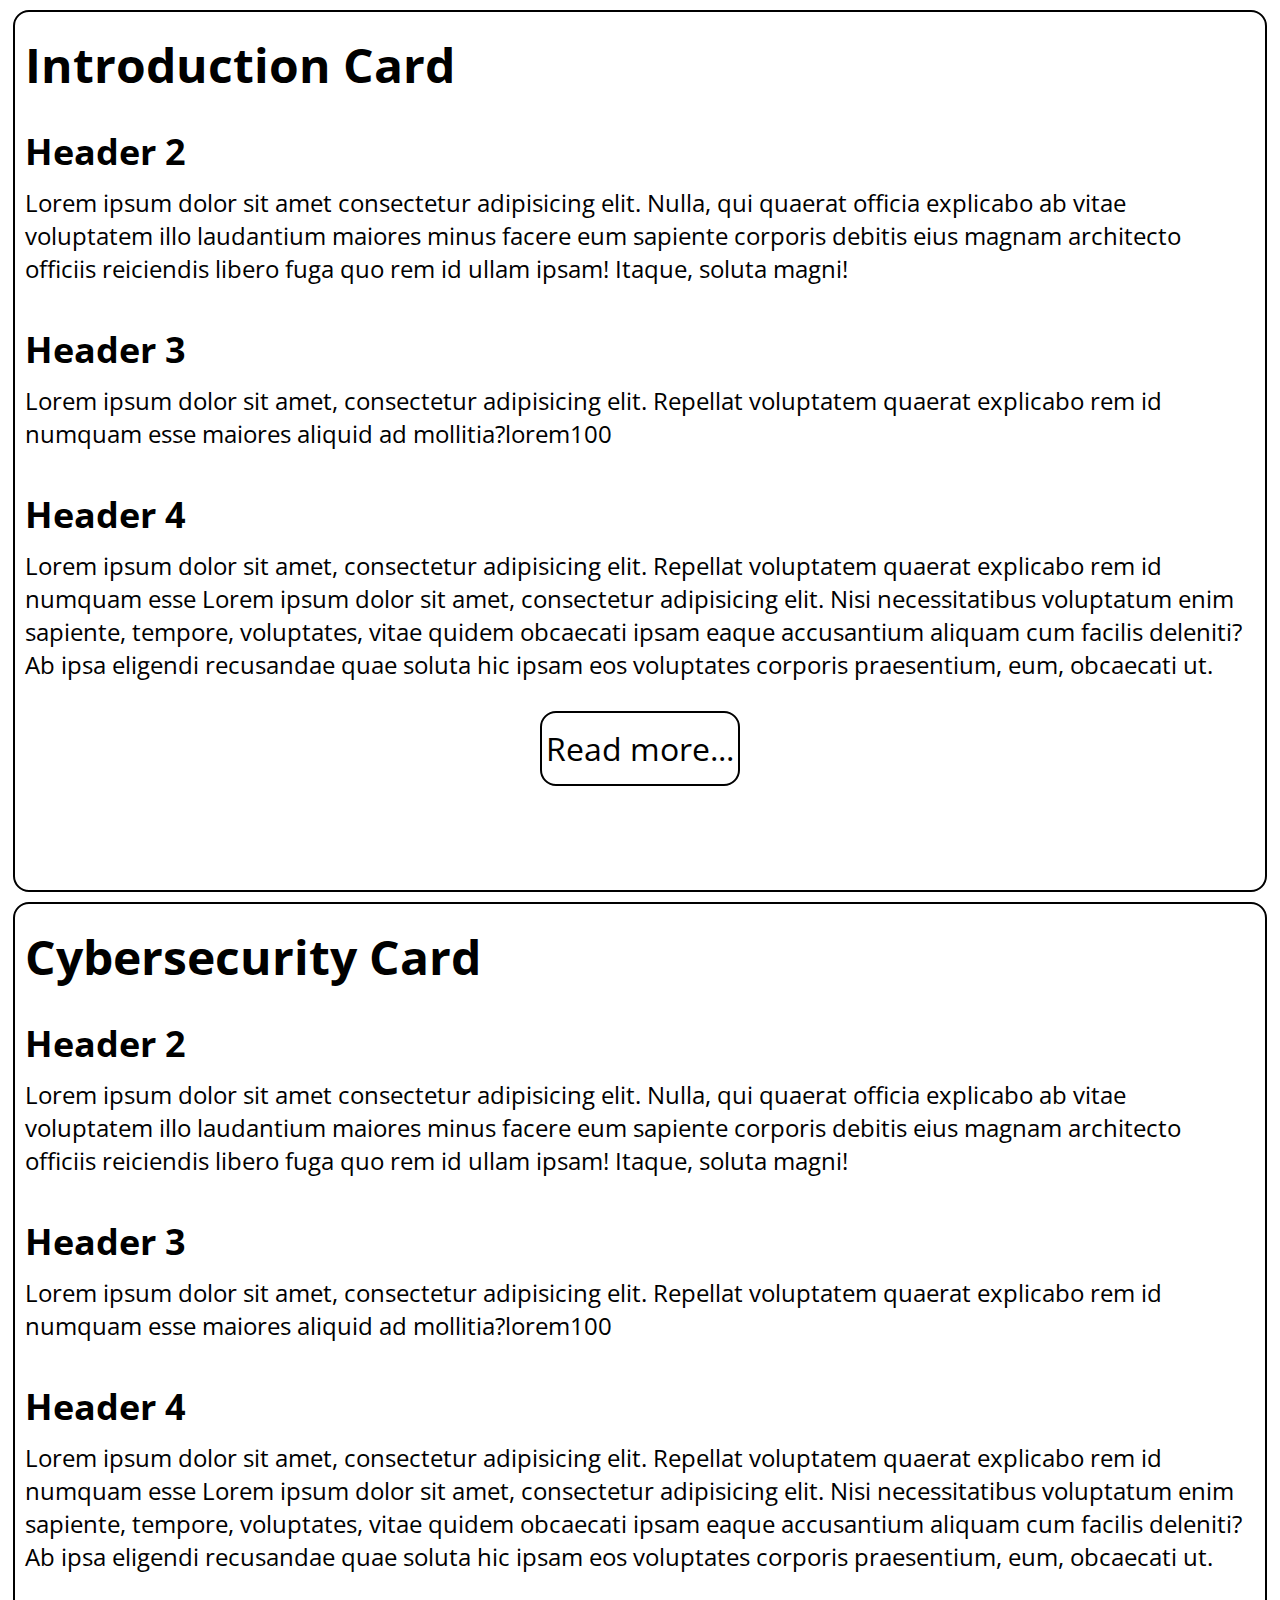
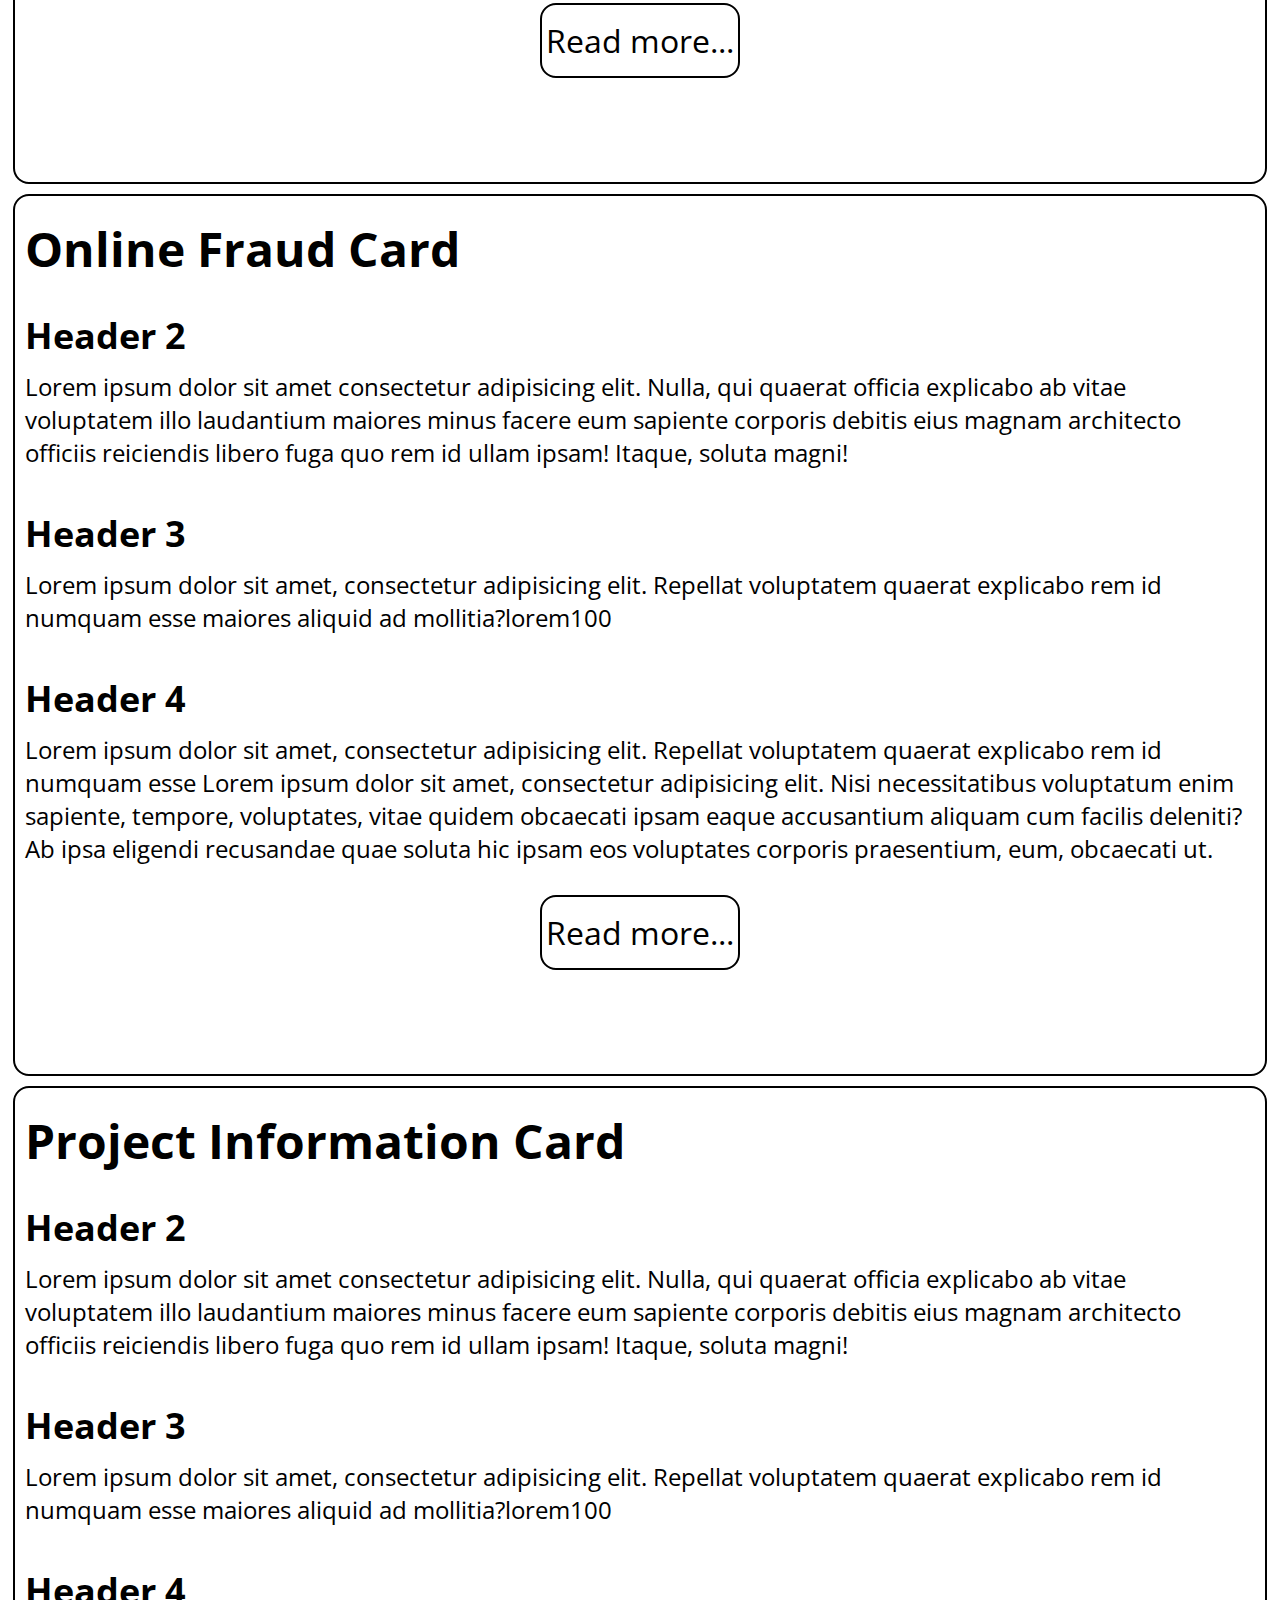
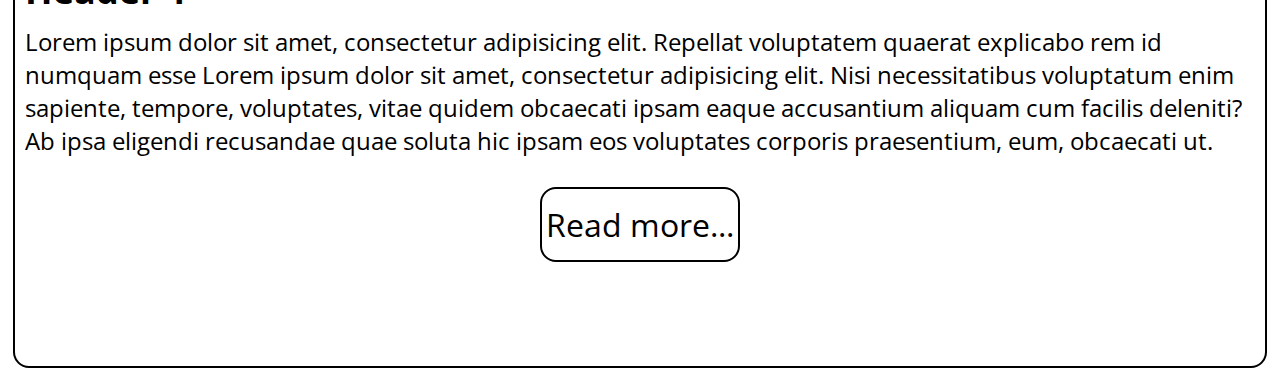
==== index.html @ 044c8936 "initial design" ====
<html lang="en">
  <head>
    <meta charset="UTF-8" />
    <meta name="viewport" content="width=device-width, initial-scale=1.0" />
    <title>Home Page | Cybersecurity Awareness</title>
    <link rel="stylesheet" href="style.css" />
    <link rel="preconnect" href="https://fonts.googleapis.com" />
    <link rel="preconnect" href="https://fonts.gstatic.com" crossorigin />
    <link
      href="https://fonts.googleapis.com/css2?family=Noto+Kufi+Arabic:wght@100..900&family=Noto+Nastaliq+Urdu:wght@400..700&family=Open+Sans:ital,wght@0,300..800;1,300..800&display=swap"
      rel="stylesheet"
    />
  </head>
  <body>
    <div class="card introductionPage">
      <h1>Introduction Card</h1>
      <section>
        <h2>Header 2</h2>
        <p>
          Lorem ipsum dolor sit amet consectetur adipisicing elit. Nulla, qui
          quaerat officia explicabo ab vitae voluptatem illo laudantium maiores
          minus facere eum sapiente corporis debitis eius magnam architecto
          officiis reiciendis libero fuga quo rem id ullam ipsam! Itaque, soluta
          magni!
        </p>
      </section>
      <section>
        <h2>Header 3</h2>
        <p>
          Lorem ipsum dolor sit amet, consectetur adipisicing elit. Repellat
          voluptatem quaerat explicabo rem id numquam esse maiores aliquid ad
          mollitia?lorem100
        </p>
      </section>
      <section>
        <h2>Header 4</h2>
        <p>
          Lorem ipsum dolor sit amet, consectetur adipisicing elit. Repellat
          voluptatem quaerat explicabo rem id numquam esse Lorem ipsum dolor sit
          amet, consectetur adipisicing elit. Nisi necessitatibus voluptatum
          enim sapiente, tempore, voluptates, vitae quidem obcaecati ipsam eaque
          accusantium aliquam cum facilis deleniti? Ab ipsa eligendi recusandae
          quae soluta hic ipsam eos voluptates corporis praesentium, eum,
          obcaecati ut.
        </p>
      </section>
      <a href="#" class="readmore">Read more...</a>
    </div>
    <div class="card cybersecurityCard">
      <h1>Cybersecurity Card</h1>
      <section>
        <h2>Header 2</h2>
        <p>
          Lorem ipsum dolor sit amet consectetur adipisicing elit. Nulla, qui
          quaerat officia explicabo ab vitae voluptatem illo laudantium maiores
          minus facere eum sapiente corporis debitis eius magnam architecto
          officiis reiciendis libero fuga quo rem id ullam ipsam! Itaque, soluta
          magni!
        </p>
      </section>
      <section>
        <h2>Header 3</h2>
        <p>
          Lorem ipsum dolor sit amet, consectetur adipisicing elit. Repellat
          voluptatem quaerat explicabo rem id numquam esse maiores aliquid ad
          mollitia?lorem100
        </p>
      </section>
      <section>
        <h2>Header 4</h2>
        <p>
          Lorem ipsum dolor sit amet, consectetur adipisicing elit. Repellat
          voluptatem quaerat explicabo rem id numquam esse Lorem ipsum dolor sit
          amet, consectetur adipisicing elit. Nisi necessitatibus voluptatum
          enim sapiente, tempore, voluptates, vitae quidem obcaecati ipsam eaque
          accusantium aliquam cum facilis deleniti? Ab ipsa eligendi recusandae
          quae soluta hic ipsam eos voluptates corporis praesentium, eum,
          obcaecati ut.
        </p>
      </section>
      <a href="#" class="readmore">Read more...</a>
    </div>
    <div class="card onlinefraudPage">
      <h1>Online Fraud Card</h1>
      <section>
        <h2>Header 2</h2>
        <p>
          Lorem ipsum dolor sit amet consectetur adipisicing elit. Nulla, qui
          quaerat officia explicabo ab vitae voluptatem illo laudantium maiores
          minus facere eum sapiente corporis debitis eius magnam architecto
          officiis reiciendis libero fuga quo rem id ullam ipsam! Itaque, soluta
          magni!
        </p>
      </section>
      <section>
        <h2>Header 3</h2>
        <p>
          Lorem ipsum dolor sit amet, consectetur adipisicing elit. Repellat
          voluptatem quaerat explicabo rem id numquam esse maiores aliquid ad
          mollitia?lorem100
        </p>
      </section>
      <section>
        <h2>Header 4</h2>
        <p>
          Lorem ipsum dolor sit amet, consectetur adipisicing elit. Repellat
          voluptatem quaerat explicabo rem id numquam esse Lorem ipsum dolor sit
          amet, consectetur adipisicing elit. Nisi necessitatibus voluptatum
          enim sapiente, tempore, voluptates, vitae quidem obcaecati ipsam eaque
          accusantium aliquam cum facilis deleniti? Ab ipsa eligendi recusandae
          quae soluta hic ipsam eos voluptates corporis praesentium, eum,
          obcaecati ut.
        </p>
      </section>
      <a href="#" class="readmore">Read more...</a>
    </div>
    <div class="card informationPage">
      <h1>Project Information Card</h1>
      <section>
        <h2>Header 2</h2>
        <p>
          Lorem ipsum dolor sit amet consectetur adipisicing elit. Nulla, qui
          quaerat officia explicabo ab vitae voluptatem illo laudantium maiores
          minus facere eum sapiente corporis debitis eius magnam architecto
          officiis reiciendis libero fuga quo rem id ullam ipsam! Itaque, soluta
          magni!
        </p>
      </section>
      <section>
        <h2>Header 3</h2>
        <p>
          Lorem ipsum dolor sit amet, consectetur adipisicing elit. Repellat
          voluptatem quaerat explicabo rem id numquam esse maiores aliquid ad
          mollitia?lorem100
        </p>
      </section>
      <section>
        <h2>Header 4</h2>
        <p>
          Lorem ipsum dolor sit amet, consectetur adipisicing elit. Repellat
          voluptatem quaerat explicabo rem id numquam esse Lorem ipsum dolor sit
          amet, consectetur adipisicing elit. Nisi necessitatibus voluptatum
          enim sapiente, tempore, voluptates, vitae quidem obcaecati ipsam eaque
          accusantium aliquam cum facilis deleniti? Ab ipsa eligendi recusandae
          quae soluta hic ipsam eos voluptates corporis praesentium, eum,
          obcaecati ut.
        </p>
      </section>
      <a href="#" class="readmore">Read more...</a>
    </div>
  </body>
</html>
---- style.css ----
/*lightmode colors*/
:root {
  --bg: white;
  --bg2: white;
  --text: black;
  --emphasis: black;
  --special: red;
}

/* darkmode colors */
/* :root {
  --bg: #2f3e46;
  --bg2: #84a98c;
  --text: #cad2c5;
  --emphasis: white;
  --special: red;
} */

*,
*::after,
*::before {
  font-family: "Open Sans", sans-serif;
  padding: 0;
  margin: 0;
  box-sizing: border-box;
}

/* Apply general color on text and background tags */
:is(h1, h2, h3, h4, h5, h6, p) {
  color: var(--text);
}
html {
  scroll-snap-type: y mandatory;
}
body {
  background-color: var(--bg);
  display: flex;
  flex-direction: column;
  justify-content: center;
  align-items: center;
  gap: 10px;
  padding: 10px 0;
}

.card {
  scroll-snap-align: center;

  border: 2px black solid;
  width: 90vw;

  min-height: 98vh;
  width: 98vw;
  border-radius: 1rem;
  display: flex;
  background-color: var(--bg2);
  flex-direction: column;
  padding: 10px;
  font-size: 1.5rem;
}

.card * {
  margin: 10px 0px;
}

.card a {
  align-self: center;
  border: 2px black solid;
  width: 200px;
  height: 75px;
  display: flex;
  align-items: center;
  justify-content: center;
  text-decoration: none;
  font-size: 2rem;
  border-radius: 1rem;
  color: var(--emphasis);
  background-color:var(--bg)
}
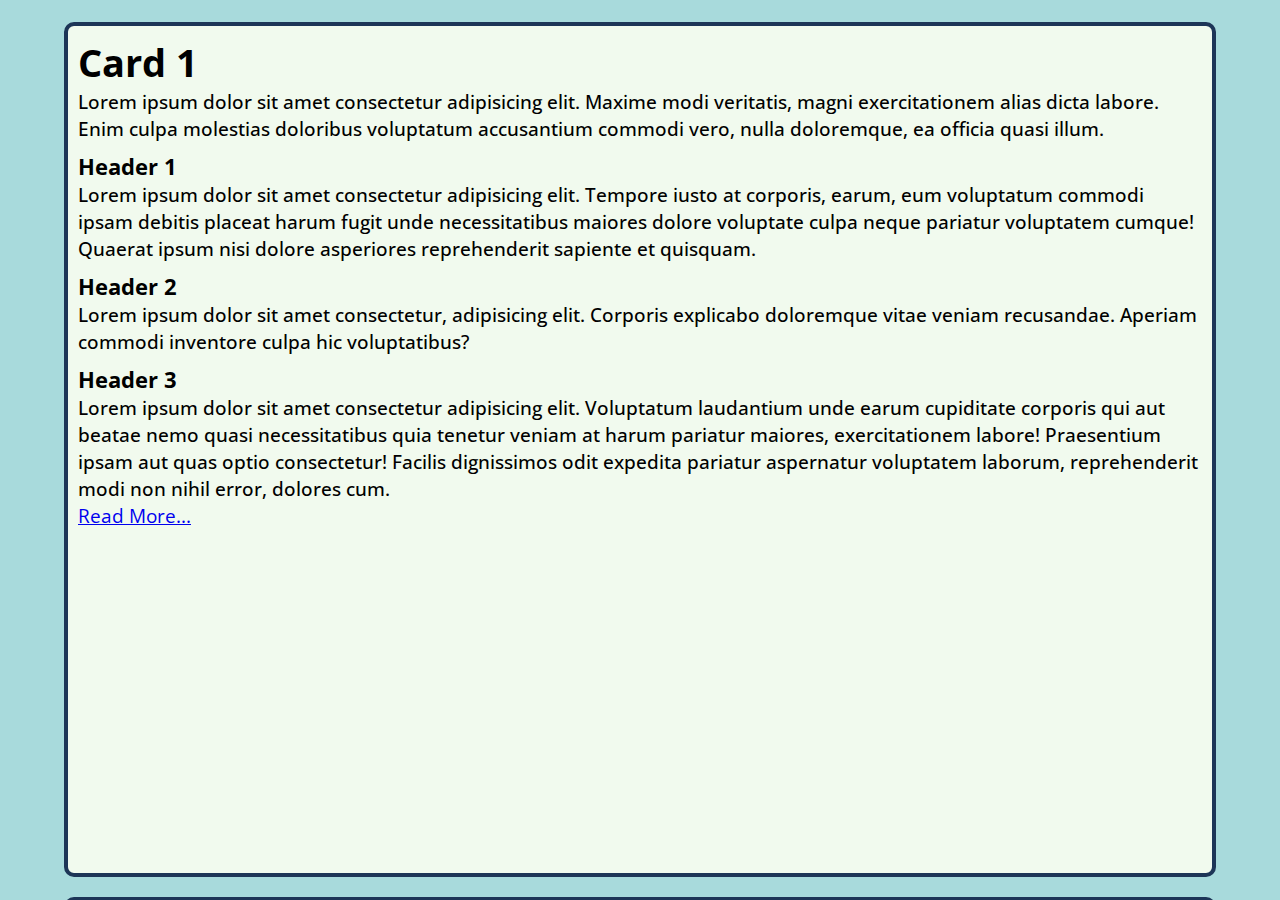
==== commit ced3e822: "first changes" ====
--- a/index.html
+++ b/index.html
@@ -3,150 +3,236 @@
     <meta charset="UTF-8" />
     <meta name="viewport" content="width=device-width, initial-scale=1.0" />
     <title>Home Page | Cybersecurity Awareness</title>
-    <link rel="stylesheet" href="style.css" />
+
+    <!-- Font Styles -->
     <link rel="preconnect" href="https://fonts.googleapis.com" />
     <link rel="preconnect" href="https://fonts.gstatic.com" crossorigin />
     <link
       href="https://fonts.googleapis.com/css2?family=Noto+Kufi+Arabic:wght@100..900&family=Noto+Nastaliq+Urdu:wght@400..700&family=Open+Sans:ital,wght@0,300..800;1,300..800&display=swap"
       rel="stylesheet"
     />
+    <!-- User Styles -->
+    <link rel="stylesheet" href="style.css" />
+    <link rel="stylesheet" href="base_style.css" />
   </head>
+
   <body>
-    <div class="card introductionPage">
-      <h1>Introduction Card</h1>
-      <section>
-        <h2>Header 2</h2>
-        <p>
-          Lorem ipsum dolor sit amet consectetur adipisicing elit. Nulla, qui
-          quaerat officia explicabo ab vitae voluptatem illo laudantium maiores
-          minus facere eum sapiente corporis debitis eius magnam architecto
-          officiis reiciendis libero fuga quo rem id ullam ipsam! Itaque, soluta
-          magni!
-        </p>
-      </section>
-      <section>
-        <h2>Header 3</h2>
-        <p>
-          Lorem ipsum dolor sit amet, consectetur adipisicing elit. Repellat
-          voluptatem quaerat explicabo rem id numquam esse maiores aliquid ad
-          mollitia?lorem100
-        </p>
-      </section>
-      <section>
-        <h2>Header 4</h2>
-        <p>
-          Lorem ipsum dolor sit amet, consectetur adipisicing elit. Repellat
-          voluptatem quaerat explicabo rem id numquam esse Lorem ipsum dolor sit
-          amet, consectetur adipisicing elit. Nisi necessitatibus voluptatum
-          enim sapiente, tempore, voluptates, vitae quidem obcaecati ipsam eaque
-          accusantium aliquam cum facilis deleniti? Ab ipsa eligendi recusandae
-          quae soluta hic ipsam eos voluptates corporis praesentium, eum,
-          obcaecati ut.
-        </p>
-      </section>
-      <a href="#" class="readmore">Read more...</a>
-    </div>
-    <div class="card cybersecurityCard">
-      <h1>Cybersecurity Card</h1>
-      <section>
-        <h2>Header 2</h2>
-        <p>
-          Lorem ipsum dolor sit amet consectetur adipisicing elit. Nulla, qui
-          quaerat officia explicabo ab vitae voluptatem illo laudantium maiores
-          minus facere eum sapiente corporis debitis eius magnam architecto
-          officiis reiciendis libero fuga quo rem id ullam ipsam! Itaque, soluta
-          magni!
-        </p>
-      </section>
-      <section>
-        <h2>Header 3</h2>
-        <p>
-          Lorem ipsum dolor sit amet, consectetur adipisicing elit. Repellat
-          voluptatem quaerat explicabo rem id numquam esse maiores aliquid ad
-          mollitia?lorem100
-        </p>
-      </section>
-      <section>
-        <h2>Header 4</h2>
-        <p>
-          Lorem ipsum dolor sit amet, consectetur adipisicing elit. Repellat
-          voluptatem quaerat explicabo rem id numquam esse Lorem ipsum dolor sit
-          amet, consectetur adipisicing elit. Nisi necessitatibus voluptatum
-          enim sapiente, tempore, voluptates, vitae quidem obcaecati ipsam eaque
-          accusantium aliquam cum facilis deleniti? Ab ipsa eligendi recusandae
-          quae soluta hic ipsam eos voluptates corporis praesentium, eum,
-          obcaecati ut.
-        </p>
-      </section>
-      <a href="#" class="readmore">Read more...</a>
-    </div>
-    <div class="card onlinefraudPage">
-      <h1>Online Fraud Card</h1>
-      <section>
-        <h2>Header 2</h2>
-        <p>
-          Lorem ipsum dolor sit amet consectetur adipisicing elit. Nulla, qui
-          quaerat officia explicabo ab vitae voluptatem illo laudantium maiores
-          minus facere eum sapiente corporis debitis eius magnam architecto
-          officiis reiciendis libero fuga quo rem id ullam ipsam! Itaque, soluta
-          magni!
-        </p>
-      </section>
-      <section>
-        <h2>Header 3</h2>
-        <p>
-          Lorem ipsum dolor sit amet, consectetur adipisicing elit. Repellat
-          voluptatem quaerat explicabo rem id numquam esse maiores aliquid ad
-          mollitia?lorem100
-        </p>
-      </section>
-      <section>
-        <h2>Header 4</h2>
-        <p>
-          Lorem ipsum dolor sit amet, consectetur adipisicing elit. Repellat
-          voluptatem quaerat explicabo rem id numquam esse Lorem ipsum dolor sit
-          amet, consectetur adipisicing elit. Nisi necessitatibus voluptatum
-          enim sapiente, tempore, voluptates, vitae quidem obcaecati ipsam eaque
-          accusantium aliquam cum facilis deleniti? Ab ipsa eligendi recusandae
-          quae soluta hic ipsam eos voluptates corporis praesentium, eum,
-          obcaecati ut.
-        </p>
-      </section>
-      <a href="#" class="readmore">Read more...</a>
-    </div>
-    <div class="card informationPage">
-      <h1>Project Information Card</h1>
-      <section>
-        <h2>Header 2</h2>
-        <p>
-          Lorem ipsum dolor sit amet consectetur adipisicing elit. Nulla, qui
-          quaerat officia explicabo ab vitae voluptatem illo laudantium maiores
-          minus facere eum sapiente corporis debitis eius magnam architecto
-          officiis reiciendis libero fuga quo rem id ullam ipsam! Itaque, soluta
-          magni!
-        </p>
-      </section>
-      <section>
-        <h2>Header 3</h2>
-        <p>
-          Lorem ipsum dolor sit amet, consectetur adipisicing elit. Repellat
-          voluptatem quaerat explicabo rem id numquam esse maiores aliquid ad
-          mollitia?lorem100
-        </p>
-      </section>
-      <section>
-        <h2>Header 4</h2>
-        <p>
-          Lorem ipsum dolor sit amet, consectetur adipisicing elit. Repellat
-          voluptatem quaerat explicabo rem id numquam esse Lorem ipsum dolor sit
-          amet, consectetur adipisicing elit. Nisi necessitatibus voluptatum
-          enim sapiente, tempore, voluptates, vitae quidem obcaecati ipsam eaque
-          accusantium aliquam cum facilis deleniti? Ab ipsa eligendi recusandae
-          quae soluta hic ipsam eos voluptates corporis praesentium, eum,
-          obcaecati ut.
-        </p>
-      </section>
-      <a href="#" class="readmore">Read more...</a>
+    <div class="container">
+      <div class="card1 cards">
+        <header>
+          <h1>Card 1</h1>
+          <p>
+            Lorem ipsum dolor sit amet consectetur adipisicing elit. Maxime modi
+            veritatis, magni exercitationem alias dicta labore. Enim culpa
+            molestias doloribus voluptatum accusantium commodi vero, nulla
+            doloremque, ea officia quasi illum.
+          </p>
+        </header>
+        <section>
+          <h2>Header 1</h2>
+          <p>
+            Lorem ipsum dolor sit amet consectetur adipisicing elit. Tempore
+            iusto at corporis, earum, eum voluptatum commodi ipsam debitis
+            placeat harum fugit unde necessitatibus maiores dolore voluptate
+            culpa neque pariatur voluptatem cumque! Quaerat ipsum nisi dolore
+            asperiores reprehenderit sapiente et quisquam.
+          </p>
+        </section>
+        <section>
+          <h2>Header 2</h2>
+          <p>
+            Lorem ipsum dolor sit amet consectetur, adipisicing elit. Corporis
+            explicabo doloremque vitae veniam recusandae. Aperiam commodi
+            inventore culpa hic voluptatibus?
+          </p>
+        </section>
+        <section>
+          <h2>Header 3</h2>
+          <p>
+            Lorem ipsum dolor sit amet consectetur adipisicing elit. Voluptatum
+            laudantium unde earum cupiditate corporis qui aut beatae nemo quasi
+            necessitatibus quia tenetur veniam at harum pariatur maiores,
+            exercitationem labore! Praesentium ipsam aut quas optio consectetur!
+            Facilis dignissimos odit expedita pariatur aspernatur voluptatem
+            laborum, reprehenderit modi non nihil error, dolores cum.
+          </p>
+        </section>
+        <footer>
+            <a href="./pages/page1.html">Read More...</a>
+        </footer>
+      </div>
+      <div class="card2 cards">
+        <header>
+            <h1>Card 2</h1>
+            <p>
+              Lorem ipsum dolor sit amet consectetur adipisicing elit. Maxime modi
+              veritatis, magni exercitationem alias dicta labore. Enim culpa
+              molestias doloribus voluptatum accusantium commodi vero, nulla
+              doloremque, ea officia quasi illum.
+            </p>
+          </header>
+          <section>
+            <h2>Header 1</h2>
+            <p>
+              Lorem ipsum dolor sit amet consectetur adipisicing elit. Tempore
+              iusto at corporis, earum, eum voluptatum commodi ipsam debitis
+              placeat harum fugit unde necessitatibus maiores dolore voluptate
+              culpa neque pariatur voluptatem cumque! Quaerat ipsum nisi dolore
+              asperiores reprehenderit sapiente et quisquam.
+            </p>
+          </section>
+          <section>
+            <h2>Header 2</h2>
+            <p>
+              Lorem ipsum dolor sit amet consectetur, adipisicing elit. Corporis
+              explicabo doloremque vitae veniam recusandae. Aperiam commodi
+              inventore culpa hic voluptatibus?
+            </p>
+          </section>
+          <section>
+            <h2>Header 3</h2>
+            <p>
+              Lorem ipsum dolor sit amet consectetur adipisicing elit. Voluptatum
+              laudantium unde earum cupiditate corporis qui aut beatae nemo quasi
+              necessitatibus quia tenetur veniam at harum pariatur maiores,
+              exercitationem labore! Praesentium ipsam aut quas optio consectetur!
+              Facilis dignissimos odit expedita pariatur aspernatur voluptatem
+              laborum, reprehenderit modi non nihil error, dolores cum.
+            </p>
+          </section>
+          <footer>
+            <a href="./pages/page2.html">Read More...</a>
+          </footer>
+      </div>
+      <div class="card3 cards">
+        <header>
+            <h1>Card 3</h1>
+            <p>
+              Lorem ipsum dolor sit amet consectetur adipisicing elit. Maxime modi
+              veritatis, magni exercitationem alias dicta labore. Enim culpa
+              molestias doloribus voluptatum accusantium commodi vero, nulla
+              doloremque, ea officia quasi illum.
+            </p>
+          </header>
+          <section>
+            <h2>Header 1</h2>
+            <p>
+              Lorem ipsum dolor sit amet consectetur adipisicing elit. Tempore
+              iusto at corporis, earum, eum voluptatum commodi ipsam debitis
+              placeat harum fugit unde necessitatibus maiores dolore voluptate
+              culpa neque pariatur voluptatem cumque! Quaerat ipsum nisi dolore
+              asperiores reprehenderit sapiente et quisquam.
+            </p>
+          </section>
+          <section>
+            <h2>Header 2</h2>
+            <p>
+              Lorem ipsum dolor sit amet consectetur, adipisicing elit. Corporis
+              explicabo doloremque vitae veniam recusandae. Aperiam commodi
+              inventore culpa hic voluptatibus?
+            </p>
+          </section>
+          <section>
+            <h2>Header 3</h2>
+            <p>
+              Lorem ipsum dolor sit amet consectetur adipisicing elit. Voluptatum
+              laudantium unde earum cupiditate corporis qui aut beatae nemo quasi
+              necessitatibus quia tenetur veniam at harum pariatur maiores,
+              exercitationem labore! Praesentium ipsam aut quas optio consectetur!
+              Facilis dignissimos odit expedita pariatur aspernatur voluptatem
+              laborum, reprehenderit modi non nihil error, dolores cum.
+            </p>
+          </section>
+          <footer>
+            <a href="./pages/page3.html">Read More...</a>
+          </footer>
+      </div>
+      <div class="card4 cards">
+        <header>
+            <h1>Card 4</h1>
+            <p>
+              Lorem ipsum dolor sit amet consectetur adipisicing elit. Maxime modi
+              veritatis, magni exercitationem alias dicta labore. Enim culpa
+              molestias doloribus voluptatum accusantium commodi vero, nulla
+              doloremque, ea officia quasi illum.
+            </p>
+          </header>
+          <section>
+            <h2>Header 1</h2>
+            <p>
+              Lorem ipsum dolor sit amet consectetur adipisicing elit. Tempore
+              iusto at corporis, earum, eum voluptatum commodi ipsam debitis
+              placeat harum fugit unde necessitatibus maiores dolore voluptate
+              culpa neque pariatur voluptatem cumque! Quaerat ipsum nisi dolore
+              asperiores reprehenderit sapiente et quisquam.
+            </p>
+          </section>
+          <section>
+            <h2>Header 2</h2>
+            <p>
+              Lorem ipsum dolor sit amet consectetur, adipisicing elit. Corporis
+              explicabo doloremque vitae veniam recusandae. Aperiam commodi
+              inventore culpa hic voluptatibus?
+            </p>
+          </section>
+          <section>
+            <h2>Header 3</h2>
+            <p>
+              Lorem ipsum dolor sit amet consectetur adipisicing elit. Voluptatum
+              laudantium unde earum cupiditate corporis qui aut beatae nemo quasi
+              necessitatibus quia tenetur veniam at harum pariatur maiores,
+              exercitationem labore! Praesentium ipsam aut quas optio consectetur!
+              Facilis dignissimos odit expedita pariatur aspernatur voluptatem
+              laborum, reprehenderit modi non nihil error, dolores cum.
+            </p>
+          </section>
+          <footer>
+            <a href="./pages/page4.html">Read More...</a>
+          </footer>
+      </div>
+      <div class="card5 cards">
+        <header>
+            <h1>Card 5</h1>
+            <p>
+              Lorem ipsum dolor sit amet consectetur adipisicing elit. Maxime modi
+              veritatis, magni exercitationem alias dicta labore. Enim culpa
+              molestias doloribus voluptatum accusantium commodi vero, nulla
+              doloremque, ea officia quasi illum.
+            </p>
+          </header>
+          <section>
+            <h2>Header 1</h2>
+            <p>
+              Lorem ipsum dolor sit amet consectetur adipisicing elit. Tempore
+              iusto at corporis, earum, eum voluptatum commodi ipsam debitis
+              placeat harum fugit unde necessitatibus maiores dolore voluptate
+              culpa neque pariatur voluptatem cumque! Quaerat ipsum nisi dolore
+              asperiores reprehenderit sapiente et quisquam.
+            </p>
+          </section>
+          <section>
+            <h2>Header 2</h2>
+            <p>
+              Lorem ipsum dolor sit amet consectetur, adipisicing elit. Corporis
+              explicabo doloremque vitae veniam recusandae. Aperiam commodi
+              inventore culpa hic voluptatibus?
+            </p>
+          </section>
+          <section>
+            <h2>Header 3</h2>
+            <p>
+              Lorem ipsum dolor sit amet consectetur adipisicing elit. Voluptatum
+              laudantium unde earum cupiditate corporis qui aut beatae nemo quasi
+              necessitatibus quia tenetur veniam at harum pariatur maiores,
+              exercitationem labore! Praesentium ipsam aut quas optio consectetur!
+              Facilis dignissimos odit expedita pariatur aspernatur voluptatem
+              laborum, reprehenderit modi non nihil error, dolores cum.
+            </p>
+          </section>
+          <footer>
+            <a href="./pages/page5.html">Read More...</a>
+          </footer>
+      </div>
     </div>
   </body>
 </html>
--- a/style.css
+++ b/style.css
@@ -1,78 +1,71 @@
-/*lightmode colors*/
-:root {
-  --bg: white;
-  --bg2: white;
-  --text: black;
-  --emphasis: black;
-  --special: red;
+.box {
+  border: 2px black solid;
+  display: inline-block;
+  width: 100px;
+  height: 100px;
+  margin: 10px;
+  padding: 10px;
 }
 
-/* darkmode colors */
-/* :root {
-  --bg: #2f3e46;
-  --bg2: #84a98c;
-  --text: #cad2c5;
-  --emphasis: white;
-  --special: red;
-} */
-
-*,
-*::after,
-*::before {
-  font-family: "Open Sans", sans-serif;
-  padding: 0;
-  margin: 0;
-  box-sizing: border-box;
+body {
+  max-width: 100vw;
+  min-height: 100vh;
+  overflow: hidden;
 }
 
-/* Apply general color on text and background tags */
-:is(h1, h2, h3, h4, h5, h6, p) {
-  color: var(--text);
+.container {
+  width: 100vw;
+  height: 100vh;
+  overflow-y: scroll;
+  scroll-snap-type: y mandatory;
+  background-color: var(--cardColor5);
 }
-html {
-  scroll-snap-type: y mandatory;
-}
-body {
-  background-color: var(--bg);
+.cards {
+  scroll-snap-align: center;
+  border: 4px var(--cardColor2) solid;
+  width: clamp(80vw, 90vw, 95vw);
+  height: 95vh;
+  border-radius: 10px;
+  padding: 10px;
+  margin: var(--cardGap) auto;
+
   display: flex;
   flex-direction: column;
-  justify-content: center;
-  align-items: center;
-  gap: 10px;
-  padding: 10px 0;
+  align-items: card;
+  overflow-y: hidden;
+  
+
+
 }
 
-.card {
-  scroll-snap-align: center;
-
+/* .cards > * {
   border: 2px black solid;
-  width: 90vw;
-
-  min-height: 98vh;
-  width: 98vw;
-  border-radius: 1rem;
-  display: flex;
-  background-color: var(--bg2);
-  flex-direction: column;
-  padding: 10px;
-  font-size: 1.5rem;
+} */
+.cards p, .cards a{
+    font-size: clamp(.75rem, 1.5vw, 2rem);
+}
+.cards h1{
+    font-size: clamp(1.7rem, 3vw, 4rem);
+}
+.cards h2{
+    margin-top: 10px;
+    font-size: clamp(1.1rem, 1.7vw, 3rem);
 }
 
-.card * {
-  margin: 10px 0px;
+/* Add extra margin between first and last card */
+.cards:first-child {
+  margin-top: calc(var(--cardGap) * 20);
+}
+.cards:last-child {
+  margin-bottom: calc(var(--cardGap) * 20);
 }
 
-.card a {
-  align-self: center;
-  border: 2px black solid;
-  width: 200px;
-  height: 75px;
-  display: flex;
-  align-items: center;
-  justify-content: center;
-  text-decoration: none;
-  font-size: 2rem;
-  border-radius: 1rem;
-  color: var(--emphasis);
-  background-color:var(--bg)
+/* Diversify cards */
+.cards:nth-child(odd) {
+  background-color: var(--cardColor3);
 }
+
+.cards:nth-child(even) {
+  background-color: var(--cardColor3);
+}
+
--- a/base_style.css
+++ b/base_style.css
@@ -0,0 +1,32 @@
+:root {
+  /*Include color scheme here*/
+  --fg: #000000;
+  --bg: #ffffff;
+
+  
+  /* CSS HEX */
+  --cardColor1: #457b9d;
+  --cardColor2: #1d3557;
+  --cardColor3: #f1faee;
+  --cardColor4: #e63946;
+  --cardColor5: #a8dadc;
+  
+
+
+  --cardGap: 20px;
+}
+
+*,
+*::after,
+*::before {
+  font-family: "Open Sans", sans-serif;
+  padding: 0;
+  margin: 0;
+  box-sizing: border-box;
+  
+
+  /* font-size: clamp(.75rem, 1.5vw, 1rem) */
+}
+p{
+  font-weight: 500;
+}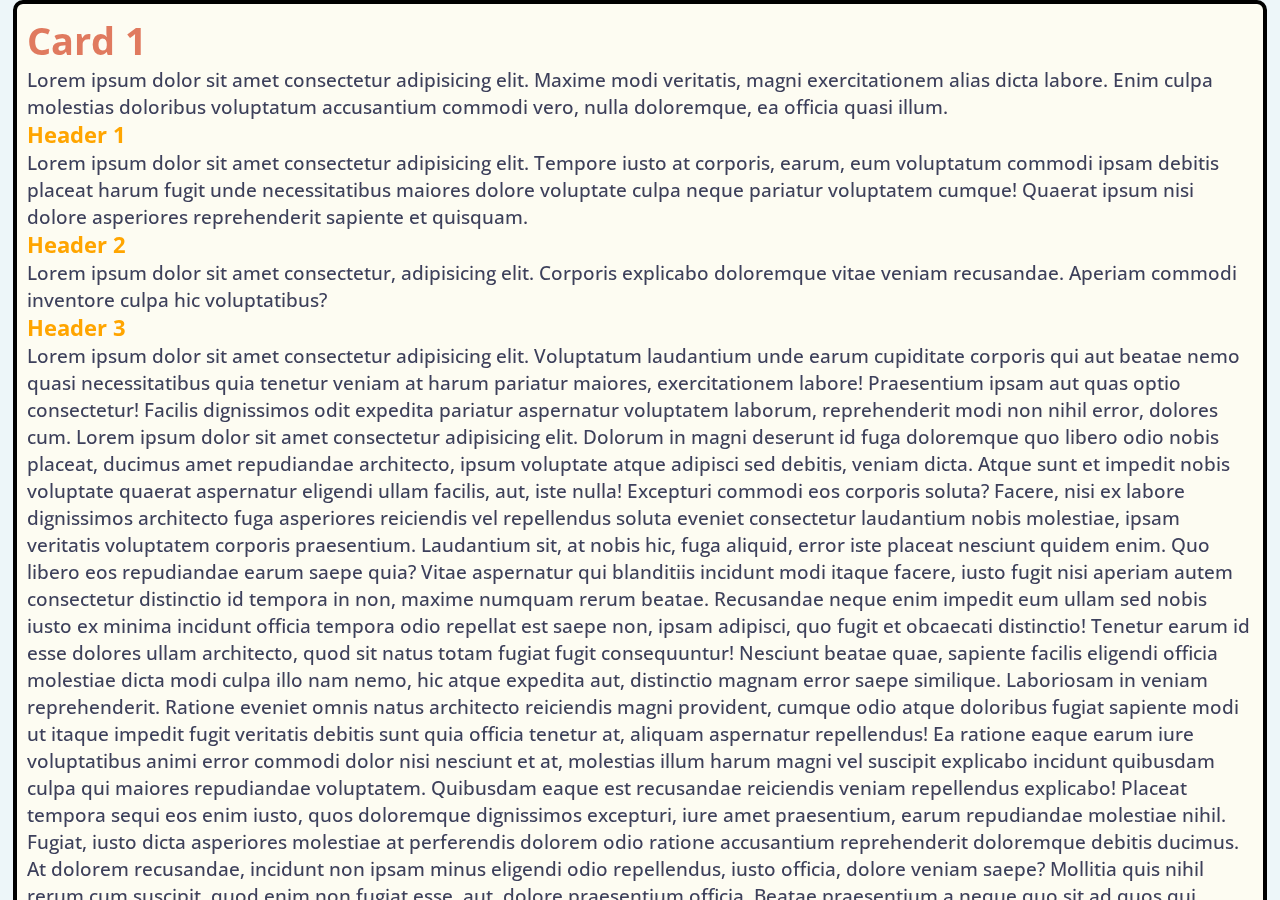
==== commit 5a085b43: "presentation design" ====
--- a/index.html
+++ b/index.html
@@ -55,6 +55,7 @@
             exercitationem labore! Praesentium ipsam aut quas optio consectetur!
             Facilis dignissimos odit expedita pariatur aspernatur voluptatem
             laborum, reprehenderit modi non nihil error, dolores cum.
+            Lorem ipsum dolor sit amet consectetur adipisicing elit. Dolorum in magni deserunt id fuga doloremque quo libero odio nobis placeat, ducimus amet repudiandae architecto, ipsum voluptate atque adipisci sed debitis, veniam dicta. Atque sunt et impedit nobis voluptate quaerat aspernatur eligendi ullam facilis, aut, iste nulla! Excepturi commodi eos corporis soluta? Facere, nisi ex labore dignissimos architecto fuga asperiores reiciendis vel repellendus soluta eveniet consectetur laudantium nobis molestiae, ipsam veritatis voluptatem corporis praesentium. Laudantium sit, at nobis hic, fuga aliquid, error iste placeat nesciunt quidem enim. Quo libero eos repudiandae earum saepe quia? Vitae aspernatur qui blanditiis incidunt modi itaque facere, iusto fugit nisi aperiam autem consectetur distinctio id tempora in non, maxime numquam rerum beatae. Recusandae neque enim impedit eum ullam sed nobis iusto ex minima incidunt officia tempora odio repellat est saepe non, ipsam adipisci, quo fugit et obcaecati distinctio! Tenetur earum id esse dolores ullam architecto, quod sit natus totam fugiat fugit consequuntur! Nesciunt beatae quae, sapiente facilis eligendi officia molestiae dicta modi culpa illo nam nemo, hic atque expedita aut, distinctio magnam error saepe similique. Laboriosam in veniam reprehenderit. Ratione eveniet omnis natus architecto reiciendis magni provident, cumque odio atque doloribus fugiat sapiente modi ut itaque impedit fugit veritatis debitis sunt quia officia tenetur at, aliquam aspernatur repellendus! Ea ratione eaque earum iure voluptatibus animi error commodi dolor nisi nesciunt et at, molestias illum harum magni vel suscipit explicabo incidunt quibusdam culpa qui maiores repudiandae voluptatem. Quibusdam eaque est recusandae reiciendis veniam repellendus explicabo! Placeat tempora sequi eos enim iusto, quos doloremque dignissimos excepturi, iure amet praesentium, earum repudiandae molestiae nihil. Fugiat, iusto dicta asperiores molestiae at perferendis dolorem odio ratione accusantium reprehenderit doloremque debitis ducimus. At dolorem recusandae, incidunt non ipsam minus eligendi odio repellendus, iusto officia, dolore veniam saepe? Mollitia quis nihil rerum cum suscipit, quod enim non fugiat esse, aut, dolore praesentium officia. Beatae praesentium a neque quo sit ad quos qui similique blanditiis quod in, eligendi autem saepe debitis laborum delectus impedit quae. Velit commodi repellendus illo iste suscipit provident magnam rem molestias ut aperiam tempore perspiciatis doloremque fuga sequi eveniet error quas cumque eligendi quo reprehenderit officia, obcaecati exercitationem! Alias consectetur, amet ipsam, dolorem non reprehenderit recusandae nulla, eos doloribus dolore cum possimus corporis adipisci itaque sunt quisquam! Inventore voluptates illo reiciendis earum esse commodi ullam quasi natus beatae omnis, fugiat autem odio dicta libero nostrum eaque doloremque adipisci. Sequi enim autem, explicabo sint debitis voluptatum harum eius commodi nam, inventore nostrum libero dolorum tempora numquam impedit optio reprehenderit aperiam vitae maxime repellat ipsa laudantium, itaque recusandae. Soluta ipsa, quasi reprehenderit officiis, corporis velit veritatis assumenda nesciunt at, magnam quam odit. Amet voluptatibus cupiditate accusamus excepturi omnis minima asperiores exercitationem perspiciatis optio temporibus incidunt similique, qui reiciendis corrupti, dicta error itaque molestiae alias sunt accusantium odio ut. Quo cumque soluta ipsum itaque dolorum totam, explicabo nemo, in tenetur quod a placeat asperiores, modi error delectus sit aperiam unde aliquam magni consequuntur doloribus iure? Eos dolorem ea debitis nemo sed dolore magnam culpa facilis nesciunt magni, cumque amet qui? Fugiat quaerat ratione ut error sit? Sunt, ipsam! Sequi assumenda incidunt ducimus maiores veniam nihil id omnis veritatis quibusdam cum consequuntur sed laboriosam minima iusto placeat quam possimus voluptatem illum, quis tempore! Rem consequuntur debitis neque quaerat amet cum accusantium eveniet, facere quo recusandae aliquam exercitationem porro hic nisi sapiente? In rerum quibusdam minima debitis. Cupiditate at ea id ullam quod vero, perferendis quos a obcaecati in exercitationem voluptatibus voluptatem quo sint temporibus nesciunt architecto eius enim deserunt labore necessitatibus numquam nemo? Atque nesciunt consequuntur quam corrupti necessitatibus aut, velit ut impedit unde est odio quisquam voluptates aperiam? Est blanditiis tempora minima voluptas praesentium vel accusamus nisi, alias ullam architecto dolores a hic nesciunt voluptatum, illum repudiandae impedit! Distinctio atque debitis praesentium voluptate, tempora labore vel ducimus minus, repudiandae, numquam voluptatem! Ducimus nemo unde, quaerat optio dolor libero facere voluptatem officiis repudiandae sunt voluptates vel laboriosam. Aspernatur numquam eos voluptatum eius dolorem, dolor at nihil facere. Assumenda molestiae nihil perferendis! Quae id reprehenderit enim recusandae dolorem libero quia et at harum. Fugiat iste inventore aperiam sunt. Ea, exercitationem laboriosam. Eveniet vitae ex amet soluta explicabo, ipsum quaerat ut ipsam eum expedita esse, itaque quis sequi quo corrupti dignissimos harum. Quasi dicta voluptates maxime illum, eius quisquam repellendus nesciunt rem fuga voluptatem inventore architecto mollitia maiores voluptatibus dolorum vero consequuntur animi impedit aut. Consequatur, vel quos tempore corrupti quasi dolores, culpa provident quam fugit vero sapiente quia nisi corporis natus facere. Et facere earum labore eaque repellendus veritatis illo, neque sed iure? Laboriosam ad quas totam accusamus tempora veritatis exercitationem sint, provident minus nemo soluta eaque quibusdam! Voluptatum dolores assumenda iste accusantium corrupti, illo sint modi optio ab odit vel cum nesciunt at omnis, commodi eum reiciendis dolore distinctio iusto dolorum reprehenderit ducimus molestiae quasi! Exercitationem ipsam hic eaque, quod minus esse! Delectus, repellat sunt? Tenetur odit aperiam ut quia amet molestias aliquam dolores eligendi repudiandae rerum incidunt, sequi itaque laboriosam iusto animi nam id, temporibus, explicabo dolorum repellat non harum asperiores maiores. Vitae ratione necessitatibus, quos sequi laudantium culpa deleniti ipsum iusto et aliquam, ea ex reiciendis nulla? Quos, ea labore nostrum sed incidunt ratione voluptatum! Aspernatur dolore odio quibusdam maxime, fuga sint repellendus molestiae consequatur inventore magni, ut corporis asperiores! Eaque provident harum odit! In dolore vel ipsa excepturi blanditiis est tempora. Assumenda, iusto neque sint debitis error vel vero accusantium pariatur nemo rem quos soluta animi laudantium officiis! Veritatis at, ipsum officia aspernatur veniam praesentium consectetur obcaecati inventore culpa beatae suscipit aliquam tempore provident, explicabo repudiandae vel corrupti vitae cupiditate labore quo voluptatem! Ea odit iure nobis possimus. Velit asperiores deleniti dolor nesciunt sapiente unde placeat tenetur iste impedit? Sequi culpa asperiores facere dignissimos impedit dolore odio, in laboriosam quo! Eum sapiente consequuntur odit assumenda cumque sed cupiditate incidunt quis ipsam, quam hic id dolor impedit officiis porro corrupti modi omnis! Voluptatem quam magnam enim culpa, doloribus necessitatibus provident optio commodi placeat ipsum quisquam earum voluptates a quis cupiditate consequuntur excepturi?
           </p>
         </section>
         <footer>
--- a/style.css
+++ b/style.css
@@ -1,56 +1,41 @@
-.box {
-  border: 2px black solid;
-  display: inline-block;
-  width: 100px;
-  height: 100px;
-  margin: 10px;
-  padding: 10px;
-}
-
 body {
   max-width: 100vw;
   min-height: 100vh;
   overflow: hidden;
 }
 
+
 .container {
   width: 100vw;
   height: 100vh;
   overflow-y: scroll;
   scroll-snap-type: y mandatory;
-  background-color: var(--cardColor5);
+
 }
+
+
 .cards {
-  scroll-snap-align: center;
-  border: 4px var(--cardColor2) solid;
-  width: clamp(80vw, 90vw, 95vw);
-  height: 95vh;
+  scroll-snap-align: start;
+  border: 4px var(--borderColor1) solid;
+  /* width: clamp(80vw, 90vw, 95vw); */
+  width: 98vw;
+  min-height: 95vh;
   border-radius: 10px;
   padding: 10px;
   margin: var(--cardGap) auto;
 
   display: flex;
   flex-direction: column;
-  align-items: card;
+  /* align-items: center; */
   overflow-y: hidden;
   
-
+  background-color: var(--cardColor1);
+  backdrop-filter: blur(10px);
+  color: var(--pColor1)
 
 }
 
-/* .cards > * {
-  border: 2px black solid;
-} */
-.cards p, .cards a{
-    font-size: clamp(.75rem, 1.5vw, 2rem);
-}
-.cards h1{
-    font-size: clamp(1.7rem, 3vw, 4rem);
-}
-.cards h2{
-    margin-top: 10px;
-    font-size: clamp(1.1rem, 1.7vw, 3rem);
-}
+
 
 /* Add extra margin between first and last card */
 .cards:first-child {
@@ -61,11 +46,11 @@
 }
 
 /* Diversify cards */
-.cards:nth-child(odd) {
+/* .cards:nth-child(odd) {
   background-color: var(--cardColor3);
 }
 
 .cards:nth-child(even) {
   background-color: var(--cardColor3);
-}
+} */
 
--- a/base_style.css
+++ b/base_style.css
@@ -1,19 +1,18 @@
 :root {
   /*Include color scheme here*/
   --fg: #000000;
-  --bg: #ffffff;
-
-  
-  /* CSS HEX */
-  --cardColor1: #457b9d;
-  --cardColor2: #1d3557;
-  --cardColor3: #f1faee;
-  --cardColor4: #e63946;
-  --cardColor5: #a8dadc;
-  
+  --bg: #edf6f9;
+  --cardColor1: #fdfcf2;
+  --bgTransparent: rgba(0, 0, 0, 0.4);
+  --h1Color: #e07a5f;
+  --h2Color: orange;
+  --borderColor1: black;
+  --borderColor2: gray;
+  --pColor1: #3d405b;
+  --pColorSpecial: red;
 
 
-  --cardGap: 20px;
+  --cardGap: 3vh;
 }
 
 *,
@@ -23,10 +22,60 @@
   padding: 0;
   margin: 0;
   box-sizing: border-box;
-  
+
+  scroll-behavior: smooth;
 
   /* font-size: clamp(.75rem, 1.5vw, 1rem) */
 }
-p{
+
+p {
   font-weight: 500;
+}
+
+body {
+  background-position: center;
+  background-repeat: no-repeat;
+  background-size: cover;
+  background-color: var(--bg);
+}
+
+/*Font sizes*/
+p, a{
+  font-size: clamp(.75rem, 1.5vw, 2rem);
+}
+h1{
+  font-size: clamp(1.7rem, 3vw, 4rem);
+  color: var(--h1Color);
+}
+h2{
+  font-size: clamp(1.1rem, 1.7vw, 3rem);
+  color: var(--h2Color);
+  
+}
+
+/* Scroll bar customize */
+/* width */
+::-webkit-scrollbar {
+  width: 10px;
+  margin-right: 10px;
+
+}
+
+/* Track */
+::-webkit-scrollbar-track {
+  background: rgba(87, 87, 87, 0.2);
+  border-radius: 1rem;
+  margin: 2vh;
+}
+
+/* Handle */
+::-webkit-scrollbar-thumb {
+  background-color: rgba(255, 255, 255, 0.8);
+  border-radius: 1rem;
+
+}
+
+/* Handle on hover */
+::-webkit-scrollbar-thumb:hover {
+  background-color: #555;
 }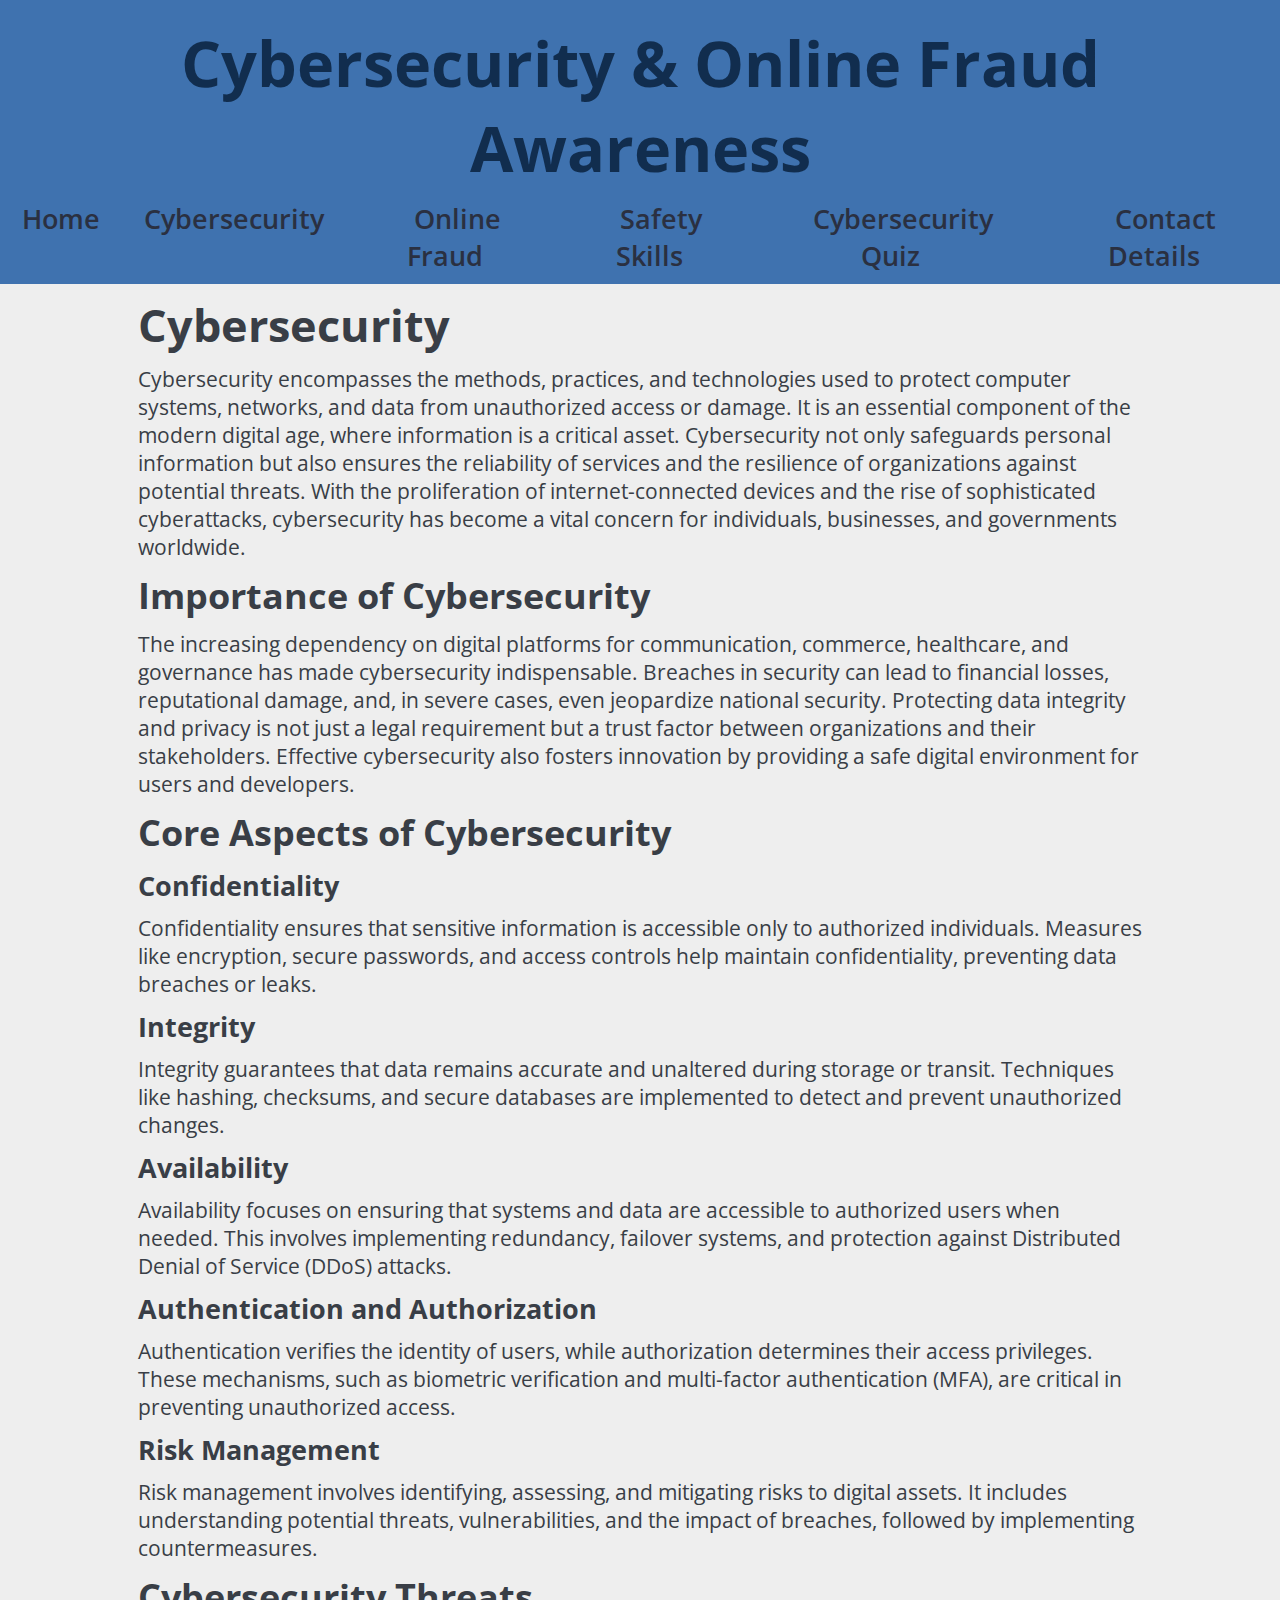
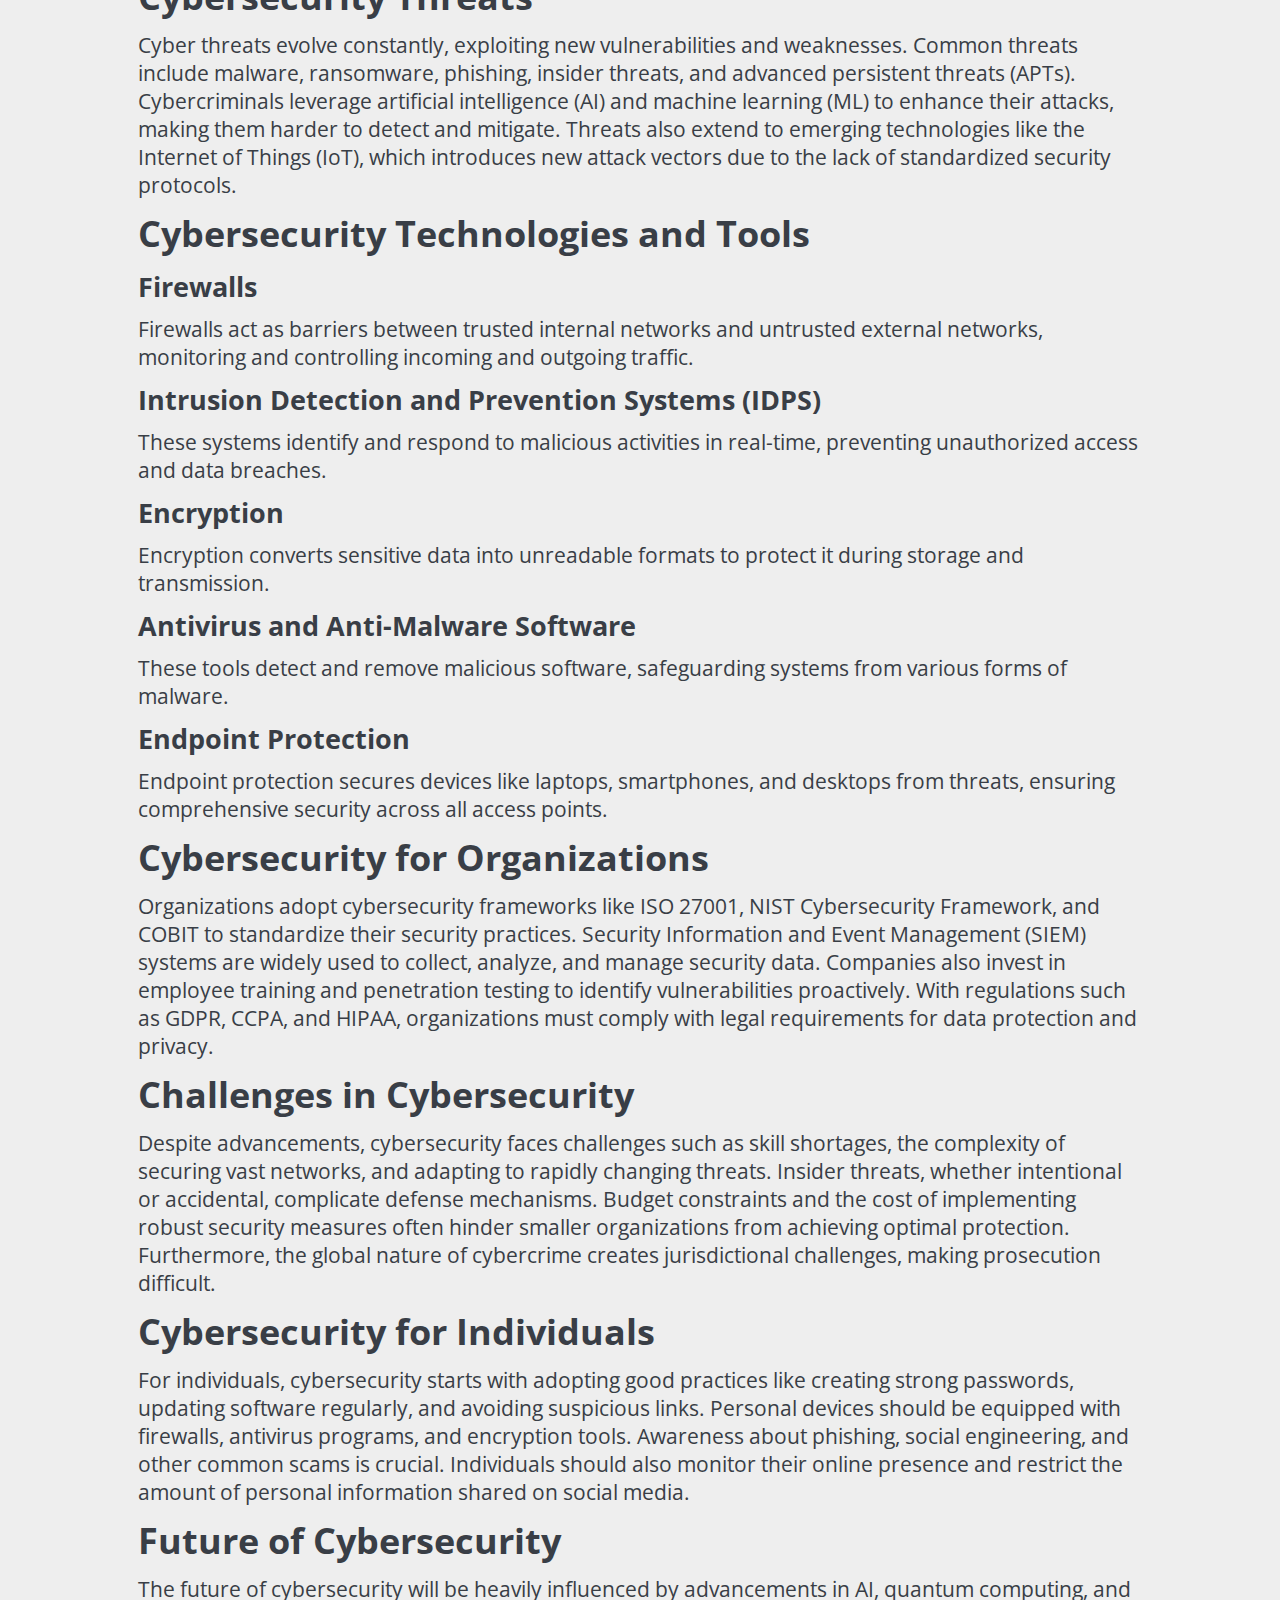
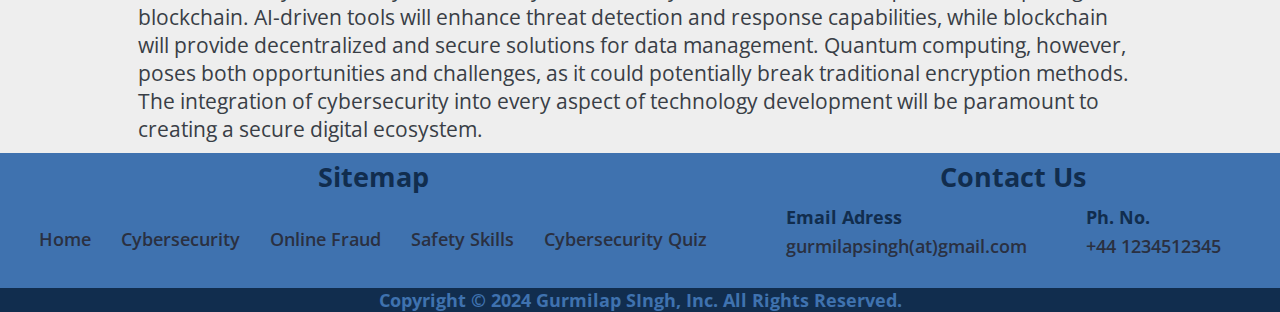
==== commit e393b51a: "new simple design incorporated" ====
--- a/index.html
+++ b/index.html
@@ -14,226 +14,218 @@
     <!-- User Styles -->
     <link rel="stylesheet" href="style.css" />
     <link rel="stylesheet" href="base_style.css" />
+    <link rel="stylesheet" href="scrollbar_styles.css" />
   </head>
 
   <body>
-    <div class="container">
-      <div class="card1 cards">
-        <header>
-          <h1>Card 1</h1>
-          <p>
-            Lorem ipsum dolor sit amet consectetur adipisicing elit. Maxime modi
-            veritatis, magni exercitationem alias dicta labore. Enim culpa
-            molestias doloribus voluptatum accusantium commodi vero, nulla
-            doloremque, ea officia quasi illum.
-          </p>
-        </header>
-        <section>
-          <h2>Header 1</h2>
-          <p>
-            Lorem ipsum dolor sit amet consectetur adipisicing elit. Tempore
-            iusto at corporis, earum, eum voluptatum commodi ipsam debitis
-            placeat harum fugit unde necessitatibus maiores dolore voluptate
-            culpa neque pariatur voluptatem cumque! Quaerat ipsum nisi dolore
-            asperiores reprehenderit sapiente et quisquam.
-          </p>
-        </section>
-        <section>
-          <h2>Header 2</h2>
-          <p>
-            Lorem ipsum dolor sit amet consectetur, adipisicing elit. Corporis
-            explicabo doloremque vitae veniam recusandae. Aperiam commodi
-            inventore culpa hic voluptatibus?
-          </p>
-        </section>
-        <section>
-          <h2>Header 3</h2>
-          <p>
-            Lorem ipsum dolor sit amet consectetur adipisicing elit. Voluptatum
-            laudantium unde earum cupiditate corporis qui aut beatae nemo quasi
-            necessitatibus quia tenetur veniam at harum pariatur maiores,
-            exercitationem labore! Praesentium ipsam aut quas optio consectetur!
-            Facilis dignissimos odit expedita pariatur aspernatur voluptatem
-            laborum, reprehenderit modi non nihil error, dolores cum.
-            Lorem ipsum dolor sit amet consectetur adipisicing elit. Dolorum in magni deserunt id fuga doloremque quo libero odio nobis placeat, ducimus amet repudiandae architecto, ipsum voluptate atque adipisci sed debitis, veniam dicta. Atque sunt et impedit nobis voluptate quaerat aspernatur eligendi ullam facilis, aut, iste nulla! Excepturi commodi eos corporis soluta? Facere, nisi ex labore dignissimos architecto fuga asperiores reiciendis vel repellendus soluta eveniet consectetur laudantium nobis molestiae, ipsam veritatis voluptatem corporis praesentium. Laudantium sit, at nobis hic, fuga aliquid, error iste placeat nesciunt quidem enim. Quo libero eos repudiandae earum saepe quia? Vitae aspernatur qui blanditiis incidunt modi itaque facere, iusto fugit nisi aperiam autem consectetur distinctio id tempora in non, maxime numquam rerum beatae. Recusandae neque enim impedit eum ullam sed nobis iusto ex minima incidunt officia tempora odio repellat est saepe non, ipsam adipisci, quo fugit et obcaecati distinctio! Tenetur earum id esse dolores ullam architecto, quod sit natus totam fugiat fugit consequuntur! Nesciunt beatae quae, sapiente facilis eligendi officia molestiae dicta modi culpa illo nam nemo, hic atque expedita aut, distinctio magnam error saepe similique. Laboriosam in veniam reprehenderit. Ratione eveniet omnis natus architecto reiciendis magni provident, cumque odio atque doloribus fugiat sapiente modi ut itaque impedit fugit veritatis debitis sunt quia officia tenetur at, aliquam aspernatur repellendus! Ea ratione eaque earum iure voluptatibus animi error commodi dolor nisi nesciunt et at, molestias illum harum magni vel suscipit explicabo incidunt quibusdam culpa qui maiores repudiandae voluptatem. Quibusdam eaque est recusandae reiciendis veniam repellendus explicabo! Placeat tempora sequi eos enim iusto, quos doloremque dignissimos excepturi, iure amet praesentium, earum repudiandae molestiae nihil. Fugiat, iusto dicta asperiores molestiae at perferendis dolorem odio ratione accusantium reprehenderit doloremque debitis ducimus. At dolorem recusandae, incidunt non ipsam minus eligendi odio repellendus, iusto officia, dolore veniam saepe? Mollitia quis nihil rerum cum suscipit, quod enim non fugiat esse, aut, dolore praesentium officia. Beatae praesentium a neque quo sit ad quos qui similique blanditiis quod in, eligendi autem saepe debitis laborum delectus impedit quae. Velit commodi repellendus illo iste suscipit provident magnam rem molestias ut aperiam tempore perspiciatis doloremque fuga sequi eveniet error quas cumque eligendi quo reprehenderit officia, obcaecati exercitationem! Alias consectetur, amet ipsam, dolorem non reprehenderit recusandae nulla, eos doloribus dolore cum possimus corporis adipisci itaque sunt quisquam! Inventore voluptates illo reiciendis earum esse commodi ullam quasi natus beatae omnis, fugiat autem odio dicta libero nostrum eaque doloremque adipisci. Sequi enim autem, explicabo sint debitis voluptatum harum eius commodi nam, inventore nostrum libero dolorum tempora numquam impedit optio reprehenderit aperiam vitae maxime repellat ipsa laudantium, itaque recusandae. Soluta ipsa, quasi reprehenderit officiis, corporis velit veritatis assumenda nesciunt at, magnam quam odit. Amet voluptatibus cupiditate accusamus excepturi omnis minima asperiores exercitationem perspiciatis optio temporibus incidunt similique, qui reiciendis corrupti, dicta error itaque molestiae alias sunt accusantium odio ut. Quo cumque soluta ipsum itaque dolorum totam, explicabo nemo, in tenetur quod a placeat asperiores, modi error delectus sit aperiam unde aliquam magni consequuntur doloribus iure? Eos dolorem ea debitis nemo sed dolore magnam culpa facilis nesciunt magni, cumque amet qui? Fugiat quaerat ratione ut error sit? Sunt, ipsam! Sequi assumenda incidunt ducimus maiores veniam nihil id omnis veritatis quibusdam cum consequuntur sed laboriosam minima iusto placeat quam possimus voluptatem illum, quis tempore! Rem consequuntur debitis neque quaerat amet cum accusantium eveniet, facere quo recusandae aliquam exercitationem porro hic nisi sapiente? In rerum quibusdam minima debitis. Cupiditate at ea id ullam quod vero, perferendis quos a obcaecati in exercitationem voluptatibus voluptatem quo sint temporibus nesciunt architecto eius enim deserunt labore necessitatibus numquam nemo? Atque nesciunt consequuntur quam corrupti necessitatibus aut, velit ut impedit unde est odio quisquam voluptates aperiam? Est blanditiis tempora minima voluptas praesentium vel accusamus nisi, alias ullam architecto dolores a hic nesciunt voluptatum, illum repudiandae impedit! Distinctio atque debitis praesentium voluptate, tempora labore vel ducimus minus, repudiandae, numquam voluptatem! Ducimus nemo unde, quaerat optio dolor libero facere voluptatem officiis repudiandae sunt voluptates vel laboriosam. Aspernatur numquam eos voluptatum eius dolorem, dolor at nihil facere. Assumenda molestiae nihil perferendis! Quae id reprehenderit enim recusandae dolorem libero quia et at harum. Fugiat iste inventore aperiam sunt. Ea, exercitationem laboriosam. Eveniet vitae ex amet soluta explicabo, ipsum quaerat ut ipsam eum expedita esse, itaque quis sequi quo corrupti dignissimos harum. Quasi dicta voluptates maxime illum, eius quisquam repellendus nesciunt rem fuga voluptatem inventore architecto mollitia maiores voluptatibus dolorum vero consequuntur animi impedit aut. Consequatur, vel quos tempore corrupti quasi dolores, culpa provident quam fugit vero sapiente quia nisi corporis natus facere. Et facere earum labore eaque repellendus veritatis illo, neque sed iure? Laboriosam ad quas totam accusamus tempora veritatis exercitationem sint, provident minus nemo soluta eaque quibusdam! Voluptatum dolores assumenda iste accusantium corrupti, illo sint modi optio ab odit vel cum nesciunt at omnis, commodi eum reiciendis dolore distinctio iusto dolorum reprehenderit ducimus molestiae quasi! Exercitationem ipsam hic eaque, quod minus esse! Delectus, repellat sunt? Tenetur odit aperiam ut quia amet molestias aliquam dolores eligendi repudiandae rerum incidunt, sequi itaque laboriosam iusto animi nam id, temporibus, explicabo dolorum repellat non harum asperiores maiores. Vitae ratione necessitatibus, quos sequi laudantium culpa deleniti ipsum iusto et aliquam, ea ex reiciendis nulla? Quos, ea labore nostrum sed incidunt ratione voluptatum! Aspernatur dolore odio quibusdam maxime, fuga sint repellendus molestiae consequatur inventore magni, ut corporis asperiores! Eaque provident harum odit! In dolore vel ipsa excepturi blanditiis est tempora. Assumenda, iusto neque sint debitis error vel vero accusantium pariatur nemo rem quos soluta animi laudantium officiis! Veritatis at, ipsum officia aspernatur veniam praesentium consectetur obcaecati inventore culpa beatae suscipit aliquam tempore provident, explicabo repudiandae vel corrupti vitae cupiditate labore quo voluptatem! Ea odit iure nobis possimus. Velit asperiores deleniti dolor nesciunt sapiente unde placeat tenetur iste impedit? Sequi culpa asperiores facere dignissimos impedit dolore odio, in laboriosam quo! Eum sapiente consequuntur odit assumenda cumque sed cupiditate incidunt quis ipsam, quam hic id dolor impedit officiis porro corrupti modi omnis! Voluptatem quam magnam enim culpa, doloribus necessitatibus provident optio commodi placeat ipsum quisquam earum voluptates a quis cupiditate consequuntur excepturi?
-          </p>
-        </section>
-        <footer>
-            <a href="./pages/page1.html">Read More...</a>
-        </footer>
+    <header>
+      <h1>Cybersecurity & Online Fraud Awareness</h1>
+      <nav class="navbar">
+        <ul>
+          <li><a href="#link1" id="link1" class="links">Home</a></li>
+          <li><a href="#link2" id="link2" class="links">Cybersecurity</a></li>
+          <li><a href="#link3" id="link3" class="links">Online Fraud</a></li>
+          <li><a href="#link4" id="link4" class="links">Safety Skills</a></li>
+          <li>
+            <a href="#link6" id="link6" class="links">Cybersecurity Quiz</a>
+          </li>
+          <li><a href="#link5" id="link5" class="links">Contact Details</a></li>
+        </ul>
+      </nav>
+    </header>
+    <main>
+      <section id="cybersecurity">
+        <article>
+          <h1>Cybersecurity</h1>
+          <p>
+            Cybersecurity encompasses the methods, practices, and technologies
+            used to protect computer systems, networks, and data from
+            unauthorized access or damage. It is an essential component of the
+            modern digital age, where information is a critical asset.
+            Cybersecurity not only safeguards personal information but also
+            ensures the reliability of services and the resilience of
+            organizations against potential threats. With the proliferation of
+            internet-connected devices and the rise of sophisticated
+            cyberattacks, cybersecurity has become a vital concern for
+            individuals, businesses, and governments worldwide.
+          </p>
+        </article>
+        <article>
+          <h2>Importance of Cybersecurity</h2>
+          <p>
+            The increasing dependency on digital platforms for communication,
+            commerce, healthcare, and governance has made cybersecurity
+            indispensable. Breaches in security can lead to financial losses,
+            reputational damage, and, in severe cases, even jeopardize national
+            security. Protecting data integrity and privacy is not just a legal
+            requirement but a trust factor between organizations and their
+            stakeholders. Effective cybersecurity also fosters innovation by
+            providing a safe digital environment for users and developers.
+          </p>
+        </article>
+        <article>
+          <h2>Core Aspects of Cybersecurity</h2>
+          <h3>Confidentiality</h3>
+          <p>
+            Confidentiality ensures that sensitive information is accessible
+            only to authorized individuals. Measures like encryption, secure
+            passwords, and access controls help maintain confidentiality,
+            preventing data breaches or leaks.
+          </p>
+          <h3>Integrity</h3>
+          <p>
+            Integrity guarantees that data remains accurate and unaltered during
+            storage or transit. Techniques like hashing, checksums, and secure
+            databases are implemented to detect and prevent unauthorized
+            changes.
+          </p>
+          <h3>Availability</h3>
+          <p>
+            Availability focuses on ensuring that systems and data are
+            accessible to authorized users when needed. This involves
+            implementing redundancy, failover systems, and protection against
+            Distributed Denial of Service (DDoS) attacks.
+          </p>
+          <h3>Authentication and Authorization</h3>
+          <p>
+            Authentication verifies the identity of users, while authorization
+            determines their access privileges. These mechanisms, such as
+            biometric verification and multi-factor authentication (MFA), are
+            critical in preventing unauthorized access.
+          </p>
+          <h3>Risk Management</h3>
+          <p>
+            Risk management involves identifying, assessing, and mitigating
+            risks to digital assets. It includes understanding potential
+            threats, vulnerabilities, and the impact of breaches, followed by
+            implementing countermeasures.
+          </p>
+        </article>
+        <article>
+          <h2>Cybersecurity Threats</h2>
+          <p>
+            Cyber threats evolve constantly, exploiting new vulnerabilities and
+            weaknesses. Common threats include malware, ransomware, phishing,
+            insider threats, and advanced persistent threats (APTs).
+            Cybercriminals leverage artificial intelligence (AI) and machine
+            learning (ML) to enhance their attacks, making them harder to detect
+            and mitigate. Threats also extend to emerging technologies like the
+            Internet of Things (IoT), which introduces new attack vectors due to
+            the lack of standardized security protocols.
+          </p>
+        </article>
+        <article>
+          <h2>Cybersecurity Technologies and Tools</h2>
+          <h3>Firewalls</h3>
+          <p>
+            Firewalls act as barriers between trusted internal networks and
+            untrusted external networks, monitoring and controlling incoming and
+            outgoing traffic.
+          </p>
+          <h3>Intrusion Detection and Prevention Systems (IDPS)</h3>
+          <p>
+            These systems identify and respond to malicious activities in
+            real-time, preventing unauthorized access and data breaches.
+          </p>
+          <h3>Encryption</h3>
+          <p>
+            Encryption converts sensitive data into unreadable formats to
+            protect it during storage and transmission.
+          </p>
+          <h3>Antivirus and Anti-Malware Software</h3>
+          <p>
+            These tools detect and remove malicious software, safeguarding
+            systems from various forms of malware.
+          </p>
+          <h3>Endpoint Protection</h3>
+          <p>
+            Endpoint protection secures devices like laptops, smartphones, and
+            desktops from threats, ensuring comprehensive security across all
+            access points.
+          </p>
+        </article>
+        <article>
+          <h2>Cybersecurity for Organizations</h2>
+          <p>
+            Organizations adopt cybersecurity frameworks like ISO 27001, NIST
+            Cybersecurity Framework, and COBIT to standardize their security
+            practices. Security Information and Event Management (SIEM) systems
+            are widely used to collect, analyze, and manage security data.
+            Companies also invest in employee training and penetration testing
+            to identify vulnerabilities proactively. With regulations such as
+            GDPR, CCPA, and HIPAA, organizations must comply with legal
+            requirements for data protection and privacy.
+          </p>
+        </article>
+        <article>
+          <h2>Challenges in Cybersecurity</h2>
+          <p>
+            Despite advancements, cybersecurity faces challenges such as skill
+            shortages, the complexity of securing vast networks, and adapting to
+            rapidly changing threats. Insider threats, whether intentional or
+            accidental, complicate defense mechanisms. Budget constraints and
+            the cost of implementing robust security measures often hinder
+            smaller organizations from achieving optimal protection.
+            Furthermore, the global nature of cybercrime creates jurisdictional
+            challenges, making prosecution difficult.
+          </p>
+        </article>
+        <article>
+          <h2>Cybersecurity for Individuals</h2>
+          <p>
+            For individuals, cybersecurity starts with adopting good practices
+            like creating strong passwords, updating software regularly, and
+            avoiding suspicious links. Personal devices should be equipped with
+            firewalls, antivirus programs, and encryption tools. Awareness about
+            phishing, social engineering, and other common scams is crucial.
+            Individuals should also monitor their online presence and restrict
+            the amount of personal information shared on social media.
+          </p>
+        </article>
+        <article>
+          <h2>Future of Cybersecurity</h2>
+          <p>
+            The future of cybersecurity will be heavily influenced by
+            advancements in AI, quantum computing, and blockchain. AI-driven
+            tools will enhance threat detection and response capabilities, while
+            blockchain will provide decentralized and secure solutions for data
+            management. Quantum computing, however, poses both opportunities and
+            challenges, as it could potentially break traditional encryption
+            methods. The integration of cybersecurity into every aspect of
+            technology development will be paramount to creating a secure
+            digital ecosystem.
+          </p>
+        </article>
+      </section>
+    </main>
+
+    <footer>
+      <div class="footer">
+        <div class="column1">
+          <h1>Sitemap</h1>
+          <ul>
+            <li><a href="#">Home</a></li>
+            <li><a href="#">Cybersecurity</a></li>
+            <li><a href="#">Online Fraud</a></li>
+            <li><a href="#">Safety Skills</a></li>
+            <li><a href="#">Cybersecurity Quiz</a></li>
+          </ul>
+        </div>
+        <div class="column2">
+          <h1>Contact Us</h1>
+          <div class="contacts">
+            <div class="emailBlock">
+              <h2>Email Adress</h2>
+              <a href="mailto:gurmilapsingh@gmail.com">gurmilapsingh(at)gmail.com</a>
+            </div>
+            <div class="numberBlock">
+              <h2>Ph. No.</h2>
+            <a href="tel:+44 1234512345">+44 1234512345</a>
+            </div>
+          </div>
+        </div>
       </div>
-      <div class="card2 cards">
-        <header>
-            <h1>Card 2</h1>
-            <p>
-              Lorem ipsum dolor sit amet consectetur adipisicing elit. Maxime modi
-              veritatis, magni exercitationem alias dicta labore. Enim culpa
-              molestias doloribus voluptatum accusantium commodi vero, nulla
-              doloremque, ea officia quasi illum.
-            </p>
-          </header>
-          <section>
-            <h2>Header 1</h2>
-            <p>
-              Lorem ipsum dolor sit amet consectetur adipisicing elit. Tempore
-              iusto at corporis, earum, eum voluptatum commodi ipsam debitis
-              placeat harum fugit unde necessitatibus maiores dolore voluptate
-              culpa neque pariatur voluptatem cumque! Quaerat ipsum nisi dolore
-              asperiores reprehenderit sapiente et quisquam.
-            </p>
-          </section>
-          <section>
-            <h2>Header 2</h2>
-            <p>
-              Lorem ipsum dolor sit amet consectetur, adipisicing elit. Corporis
-              explicabo doloremque vitae veniam recusandae. Aperiam commodi
-              inventore culpa hic voluptatibus?
-            </p>
-          </section>
-          <section>
-            <h2>Header 3</h2>
-            <p>
-              Lorem ipsum dolor sit amet consectetur adipisicing elit. Voluptatum
-              laudantium unde earum cupiditate corporis qui aut beatae nemo quasi
-              necessitatibus quia tenetur veniam at harum pariatur maiores,
-              exercitationem labore! Praesentium ipsam aut quas optio consectetur!
-              Facilis dignissimos odit expedita pariatur aspernatur voluptatem
-              laborum, reprehenderit modi non nihil error, dolores cum.
-            </p>
-          </section>
-          <footer>
-            <a href="./pages/page2.html">Read More...</a>
-          </footer>
-      </div>
-      <div class="card3 cards">
-        <header>
-            <h1>Card 3</h1>
-            <p>
-              Lorem ipsum dolor sit amet consectetur adipisicing elit. Maxime modi
-              veritatis, magni exercitationem alias dicta labore. Enim culpa
-              molestias doloribus voluptatum accusantium commodi vero, nulla
-              doloremque, ea officia quasi illum.
-            </p>
-          </header>
-          <section>
-            <h2>Header 1</h2>
-            <p>
-              Lorem ipsum dolor sit amet consectetur adipisicing elit. Tempore
-              iusto at corporis, earum, eum voluptatum commodi ipsam debitis
-              placeat harum fugit unde necessitatibus maiores dolore voluptate
-              culpa neque pariatur voluptatem cumque! Quaerat ipsum nisi dolore
-              asperiores reprehenderit sapiente et quisquam.
-            </p>
-          </section>
-          <section>
-            <h2>Header 2</h2>
-            <p>
-              Lorem ipsum dolor sit amet consectetur, adipisicing elit. Corporis
-              explicabo doloremque vitae veniam recusandae. Aperiam commodi
-              inventore culpa hic voluptatibus?
-            </p>
-          </section>
-          <section>
-            <h2>Header 3</h2>
-            <p>
-              Lorem ipsum dolor sit amet consectetur adipisicing elit. Voluptatum
-              laudantium unde earum cupiditate corporis qui aut beatae nemo quasi
-              necessitatibus quia tenetur veniam at harum pariatur maiores,
-              exercitationem labore! Praesentium ipsam aut quas optio consectetur!
-              Facilis dignissimos odit expedita pariatur aspernatur voluptatem
-              laborum, reprehenderit modi non nihil error, dolores cum.
-            </p>
-          </section>
-          <footer>
-            <a href="./pages/page3.html">Read More...</a>
-          </footer>
-      </div>
-      <div class="card4 cards">
-        <header>
-            <h1>Card 4</h1>
-            <p>
-              Lorem ipsum dolor sit amet consectetur adipisicing elit. Maxime modi
-              veritatis, magni exercitationem alias dicta labore. Enim culpa
-              molestias doloribus voluptatum accusantium commodi vero, nulla
-              doloremque, ea officia quasi illum.
-            </p>
-          </header>
-          <section>
-            <h2>Header 1</h2>
-            <p>
-              Lorem ipsum dolor sit amet consectetur adipisicing elit. Tempore
-              iusto at corporis, earum, eum voluptatum commodi ipsam debitis
-              placeat harum fugit unde necessitatibus maiores dolore voluptate
-              culpa neque pariatur voluptatem cumque! Quaerat ipsum nisi dolore
-              asperiores reprehenderit sapiente et quisquam.
-            </p>
-          </section>
-          <section>
-            <h2>Header 2</h2>
-            <p>
-              Lorem ipsum dolor sit amet consectetur, adipisicing elit. Corporis
-              explicabo doloremque vitae veniam recusandae. Aperiam commodi
-              inventore culpa hic voluptatibus?
-            </p>
-          </section>
-          <section>
-            <h2>Header 3</h2>
-            <p>
-              Lorem ipsum dolor sit amet consectetur adipisicing elit. Voluptatum
-              laudantium unde earum cupiditate corporis qui aut beatae nemo quasi
-              necessitatibus quia tenetur veniam at harum pariatur maiores,
-              exercitationem labore! Praesentium ipsam aut quas optio consectetur!
-              Facilis dignissimos odit expedita pariatur aspernatur voluptatem
-              laborum, reprehenderit modi non nihil error, dolores cum.
-            </p>
-          </section>
-          <footer>
-            <a href="./pages/page4.html">Read More...</a>
-          </footer>
-      </div>
-      <div class="card5 cards">
-        <header>
-            <h1>Card 5</h1>
-            <p>
-              Lorem ipsum dolor sit amet consectetur adipisicing elit. Maxime modi
-              veritatis, magni exercitationem alias dicta labore. Enim culpa
-              molestias doloribus voluptatum accusantium commodi vero, nulla
-              doloremque, ea officia quasi illum.
-            </p>
-          </header>
-          <section>
-            <h2>Header 1</h2>
-            <p>
-              Lorem ipsum dolor sit amet consectetur adipisicing elit. Tempore
-              iusto at corporis, earum, eum voluptatum commodi ipsam debitis
-              placeat harum fugit unde necessitatibus maiores dolore voluptate
-              culpa neque pariatur voluptatem cumque! Quaerat ipsum nisi dolore
-              asperiores reprehenderit sapiente et quisquam.
-            </p>
-          </section>
-          <section>
-            <h2>Header 2</h2>
-            <p>
-              Lorem ipsum dolor sit amet consectetur, adipisicing elit. Corporis
-              explicabo doloremque vitae veniam recusandae. Aperiam commodi
-              inventore culpa hic voluptatibus?
-            </p>
-          </section>
-          <section>
-            <h2>Header 3</h2>
-            <p>
-              Lorem ipsum dolor sit amet consectetur adipisicing elit. Voluptatum
-              laudantium unde earum cupiditate corporis qui aut beatae nemo quasi
-              necessitatibus quia tenetur veniam at harum pariatur maiores,
-              exercitationem labore! Praesentium ipsam aut quas optio consectetur!
-              Facilis dignissimos odit expedita pariatur aspernatur voluptatem
-              laborum, reprehenderit modi non nihil error, dolores cum.
-            </p>
-          </section>
-          <footer>
-            <a href="./pages/page5.html">Read More...</a>
-          </footer>
-      </div>
-    </div>
+      <h1>Copyright © 2024 Gurmilap SIngh, Inc. All Rights Reserved.</h1>
+    </footer>
   </body>
 </html>
--- a/style.css
+++ b/style.css
@@ -1,56 +1,137 @@
+:root {
+  --main: rgb(238, 238, 238);
+  --secondary: rgb(34, 40, 49);
+  --accent: rgb(57, 62, 70);
+  --special: rgb(0, 173, 181);
+
+  --scheme1: rgb(249, 247, 247);
+  --scheme2: rgb(219, 226, 239);
+  --scheme3: rgb(63, 114, 175);
+  --scheme4: rgb(17, 45, 78);
+}
+
 body {
-  max-width: 100vw;
-  min-height: 100vh;
+  background-color: var(--main);
+  color: var(--accent);
+}
+header {
+  display: flex;
+  flex-direction: column;
+  align-items: center;
+  background-color: var(--scheme3);
+  color: var(--scheme4);
+  padding: 10px;
+  text-align: center;
+  overflow: hidden;
+}
+main {
+  padding: 0 10%;
+}
+
+footer {
+}
+
+header ul {
+  display: flex;
+  list-style-type: none;
+  gap: 20px;
+}
+
+@media only screen and (max-width: 700px) {
+  header ul {
+    flex-direction: column;
+    text-align: center;
+  }
+}
+
+header h1 {
+  font-size: clamp(1.5rem, 7vmin, 9rem);
+  margin: var(--marginSize);
+}
+
+/* Footer Start */
+footer {
+  background-color: var(--scheme3);
+  color: var(--scheme4);
+}
+
+footer > h1 {
+  text-align: center;
+  margin-bottom: 0;
+  background-color: var(--scheme4);
+  color: var(--scheme3);
+  margin: 0;
+  font-size: clamp(.8rem, 2vmin, 1.2rem);
+  
+}
+.footer :is(h1, h2) {
+  margin: calc(var(--marginSize) / 2) var(--marginSize);
+}
+.footer h1 {
+  font-size: clamp(1.5rem, 3vmin, 2rem);
+}
+.footer h2 {
+  font-size: clamp(1.1rem, 2vmin, 1.7rem)
+}
+.footer :is(a, p){
+  font-size: clamp(.8rem, 2vmin, 1.2rem);
+  font-weight: 600;
+  padding: 0;
+}
+
+.footer {
+  display: flex;
+  justify-content: center;
   overflow: hidden;
 }
 
-
-.container {
-  width: 100vw;
-  height: 100vh;
-  overflow-y: scroll;
-  scroll-snap-type: y mandatory;
+.footer div {
+  /* border: 3px white solid; */
+  flex-grow: 1;
+  margin: var(--marginSize);
+  margin-top: 0;
+}
+.footer > div > h1 {
+  text-align: center;
+}
+footer ul {
+  display: flex;
+  justify-content: center;
+  align-items: center;
+  gap: 10px;
+  list-style-type: none;
+  max-height: 100%;
+  flex-grow: 1;
 
 }
 
-
-.cards {
-  scroll-snap-align: start;
-  border: 4px var(--borderColor1) solid;
-  /* width: clamp(80vw, 90vw, 95vw); */
-  width: 98vw;
-  min-height: 95vh;
-  border-radius: 10px;
-  padding: 10px;
-  margin: var(--cardGap) auto;
-
+.column1, .column2{
   display: flex;
   flex-direction: column;
-  /* align-items: center; */
-  overflow-y: hidden;
-  
-  background-color: var(--cardColor1);
-  backdrop-filter: blur(10px);
-  color: var(--pColor1)
-
+}
+.column2 > .contacts{
+  display: flex;
+}
+@media only screen and (max-width: 700px) {
+  footer ul {
+    flex-direction: column;
+    text-align: center;
+  }
+  .contacts{
+    flex-direction: column;
+    text-align: center;
+  }
+  .footer{
+    flex-direction: column;
+  }
 }
 
+/* Footer End */
 
-
-/* Add extra margin between first and last card */
-.cards:first-child {
-  margin-top: calc(var(--cardGap) * 20);
+.separator {
+  height: 2px;
+  background-color: rgba(0, 0, 0, 0.5);
+  width: 95%;
+  border-radius: 2rem;
+  margin: 20px auto;
 }
-.cards:last-child {
-  margin-bottom: calc(var(--cardGap) * 20);
-}
-
-/* Diversify cards */
-/* .cards:nth-child(odd) {
-  background-color: var(--cardColor3);
-}
-
-.cards:nth-child(even) {
-  background-color: var(--cardColor3);
-} */
-
--- a/base_style.css
+++ b/base_style.css
@@ -1,20 +1,3 @@
-:root {
-  /*Include color scheme here*/
-  --fg: #000000;
-  --bg: #edf6f9;
-  --cardColor1: #fdfcf2;
-  --bgTransparent: rgba(0, 0, 0, 0.4);
-  --h1Color: #e07a5f;
-  --h2Color: orange;
-  --borderColor1: black;
-  --borderColor2: gray;
-  --pColor1: #3d405b;
-  --pColorSpecial: red;
-
-
-  --cardGap: 3vh;
-}
-
 *,
 *::after,
 *::before {
@@ -22,60 +5,41 @@
   padding: 0;
   margin: 0;
   box-sizing: border-box;
+}
+:root {
+  --marginSize: 10px;
+}
+/*Font sizes*/
 
-  scroll-behavior: smooth;
-
-  /* font-size: clamp(.75rem, 1.5vw, 1rem) */
+h1 {
+  font-size: clamp(1.5rem, 5vmin, 6rem);
+  margin: var(--marginSize);
+}
+h2 {
+  font-size: clamp(1.2rem, 4vmin, 3rem);
+  margin: var(--marginSize);
 }
 
+h3{
+  margin: var(--marginSize);
+  font-size: clamp(1.1rem, 3vmin, 2.5rem);
+}
 p {
-  font-weight: 500;
+  margin: var(--marginSize);
+  font-size: clamp(1rem, 2.3vmin, 2rem);
 }
 
-body {
-  background-position: center;
-  background-repeat: no-repeat;
-  background-size: cover;
-  background-color: var(--bg);
+a {
+  margin: var(--marginSize);
+  font-size: clamp(1rem, 3vmin, 3rem);
+  text-decoration: none;
+  color: rgb(42, 48, 65);
+  padding: 2px;
+  border-radius: 0.5rem;
+  transition: color 0.1s;
+  font-weight: 600;
 }
 
-/*Font sizes*/
-p, a{
-  font-size: clamp(.75rem, 1.5vw, 2rem);
+a:hover {
+  color: var(--special);
 }
-h1{
-  font-size: clamp(1.7rem, 3vw, 4rem);
-  color: var(--h1Color);
-}
-h2{
-  font-size: clamp(1.1rem, 1.7vw, 3rem);
-  color: var(--h2Color);
-  
-}
-
-/* Scroll bar customize */
-/* width */
-::-webkit-scrollbar {
-  width: 10px;
-  margin-right: 10px;
-
-}
-
-/* Track */
-::-webkit-scrollbar-track {
-  background: rgba(87, 87, 87, 0.2);
-  border-radius: 1rem;
-  margin: 2vh;
-}
-
-/* Handle */
-::-webkit-scrollbar-thumb {
-  background-color: rgba(255, 255, 255, 0.8);
-  border-radius: 1rem;
-
-}
-
-/* Handle on hover */
-::-webkit-scrollbar-thumb:hover {
-  background-color: #555;
-}--- a/scrollbar_styles.css
+++ b/scrollbar_styles.css
@@ -0,0 +1,26 @@
+/* Scroll bar customize */
+/* width */
+::-webkit-scrollbar {
+    width: 10px;
+    background-color: white;
+  
+  }
+  
+  /* Track */
+  ::-webkit-scrollbar-track {
+    background: rgba(87, 87, 87, 0.5);
+    /* border-radius: 1rem; */
+    /* margin: 2vh; */
+  }
+  
+  /* Handle */
+  ::-webkit-scrollbar-thumb {
+    background-color: rgba(48, 48, 48, 0.8);
+    /* border-radius: 1rem; */
+  
+  }
+  
+  /* Handle on hover */
+  ::-webkit-scrollbar-thumb:hover {
+    background-color: #555;
+  }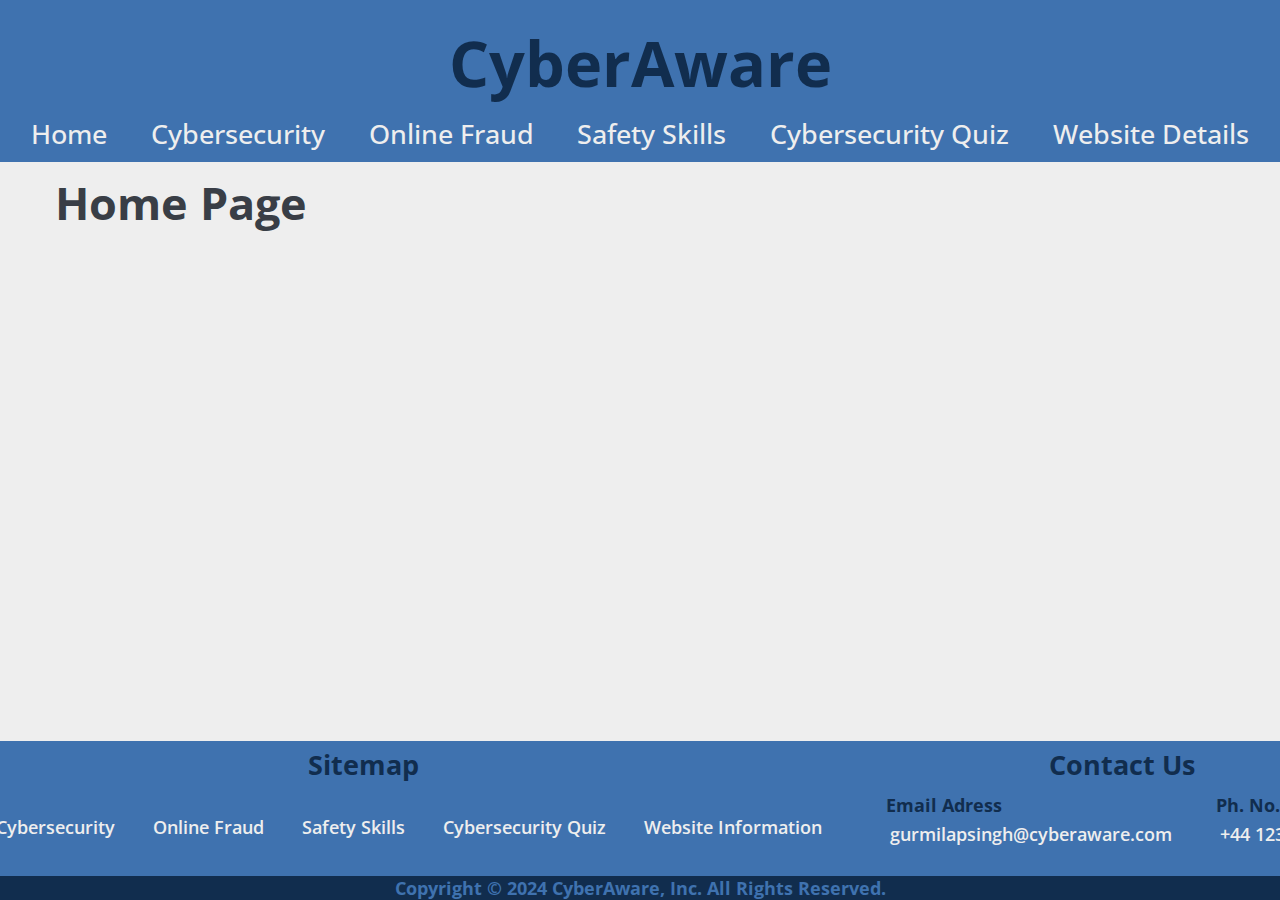
==== commit 10d48260: "final edit by zurain" ====
--- a/index.html
+++ b/index.html
@@ -2,7 +2,7 @@
   <head>
     <meta charset="UTF-8" />
     <meta name="viewport" content="width=device-width, initial-scale=1.0" />
-    <title>Home Page | Cybersecurity Awareness</title>
+    <title>Home Page | CyberAware</title>
 
     <!-- Font Styles -->
     <link rel="preconnect" href="https://fonts.googleapis.com" />
@@ -12,191 +12,46 @@
       rel="stylesheet"
     />
     <!-- User Styles -->
-    <link rel="stylesheet" href="style.css" />
-    <link rel="stylesheet" href="base_style.css" />
-    <link rel="stylesheet" href="scrollbar_styles.css" />
+    <link rel="stylesheet" href="/styles/base_style.css" />
+    <link rel="stylesheet" href="/styles/scrollbar_styles.css" />
   </head>
 
   <body>
     <header>
-      <h1>Cybersecurity & Online Fraud Awareness</h1>
+      <h1>CyberAware</h1>
       <nav class="navbar">
         <ul>
-          <li><a href="#link1" id="link1" class="links">Home</a></li>
-          <li><a href="#link2" id="link2" class="links">Cybersecurity</a></li>
-          <li><a href="#link3" id="link3" class="links">Online Fraud</a></li>
-          <li><a href="#link4" id="link4" class="links">Safety Skills</a></li>
+          <li><a href="/index.html" id="link1" class="links">Home</a></li>
           <li>
-            <a href="#link6" id="link6" class="links">Cybersecurity Quiz</a>
+            <a href="/pages/cybersecurity.html" id="cybersecuirtyPage" class="links"
+              >Cybersecurity</a
+            >
           </li>
-          <li><a href="#link5" id="link5" class="links">Contact Details</a></li>
+          <li>
+            <a href="/pages/onlinefraud.html" id="onlinefraudPage" class="links"
+              >Online Fraud</a
+            >
+          </li>
+          <li>
+            <a href="/pages/safetytskills.html" id="safetyskillsPage" class="links"
+              >Safety Skills</a
+            >
+          </li>
+          <li>
+            <a href="/pages/quizzes.html" id="quizzesPage" class="links"
+              >Cybersecurity Quiz</a
+            >
+          </li>
+          <li>
+            <a href="/pages/information.html" id="informationPage" class="links"
+              >Website Details</a
+            >
+          </li>
         </ul>
       </nav>
     </header>
     <main>
-      <section id="cybersecurity">
-        <article>
-          <h1>Cybersecurity</h1>
-          <p>
-            Cybersecurity encompasses the methods, practices, and technologies
-            used to protect computer systems, networks, and data from
-            unauthorized access or damage. It is an essential component of the
-            modern digital age, where information is a critical asset.
-            Cybersecurity not only safeguards personal information but also
-            ensures the reliability of services and the resilience of
-            organizations against potential threats. With the proliferation of
-            internet-connected devices and the rise of sophisticated
-            cyberattacks, cybersecurity has become a vital concern for
-            individuals, businesses, and governments worldwide.
-          </p>
-        </article>
-        <article>
-          <h2>Importance of Cybersecurity</h2>
-          <p>
-            The increasing dependency on digital platforms for communication,
-            commerce, healthcare, and governance has made cybersecurity
-            indispensable. Breaches in security can lead to financial losses,
-            reputational damage, and, in severe cases, even jeopardize national
-            security. Protecting data integrity and privacy is not just a legal
-            requirement but a trust factor between organizations and their
-            stakeholders. Effective cybersecurity also fosters innovation by
-            providing a safe digital environment for users and developers.
-          </p>
-        </article>
-        <article>
-          <h2>Core Aspects of Cybersecurity</h2>
-          <h3>Confidentiality</h3>
-          <p>
-            Confidentiality ensures that sensitive information is accessible
-            only to authorized individuals. Measures like encryption, secure
-            passwords, and access controls help maintain confidentiality,
-            preventing data breaches or leaks.
-          </p>
-          <h3>Integrity</h3>
-          <p>
-            Integrity guarantees that data remains accurate and unaltered during
-            storage or transit. Techniques like hashing, checksums, and secure
-            databases are implemented to detect and prevent unauthorized
-            changes.
-          </p>
-          <h3>Availability</h3>
-          <p>
-            Availability focuses on ensuring that systems and data are
-            accessible to authorized users when needed. This involves
-            implementing redundancy, failover systems, and protection against
-            Distributed Denial of Service (DDoS) attacks.
-          </p>
-          <h3>Authentication and Authorization</h3>
-          <p>
-            Authentication verifies the identity of users, while authorization
-            determines their access privileges. These mechanisms, such as
-            biometric verification and multi-factor authentication (MFA), are
-            critical in preventing unauthorized access.
-          </p>
-          <h3>Risk Management</h3>
-          <p>
-            Risk management involves identifying, assessing, and mitigating
-            risks to digital assets. It includes understanding potential
-            threats, vulnerabilities, and the impact of breaches, followed by
-            implementing countermeasures.
-          </p>
-        </article>
-        <article>
-          <h2>Cybersecurity Threats</h2>
-          <p>
-            Cyber threats evolve constantly, exploiting new vulnerabilities and
-            weaknesses. Common threats include malware, ransomware, phishing,
-            insider threats, and advanced persistent threats (APTs).
-            Cybercriminals leverage artificial intelligence (AI) and machine
-            learning (ML) to enhance their attacks, making them harder to detect
-            and mitigate. Threats also extend to emerging technologies like the
-            Internet of Things (IoT), which introduces new attack vectors due to
-            the lack of standardized security protocols.
-          </p>
-        </article>
-        <article>
-          <h2>Cybersecurity Technologies and Tools</h2>
-          <h3>Firewalls</h3>
-          <p>
-            Firewalls act as barriers between trusted internal networks and
-            untrusted external networks, monitoring and controlling incoming and
-            outgoing traffic.
-          </p>
-          <h3>Intrusion Detection and Prevention Systems (IDPS)</h3>
-          <p>
-            These systems identify and respond to malicious activities in
-            real-time, preventing unauthorized access and data breaches.
-          </p>
-          <h3>Encryption</h3>
-          <p>
-            Encryption converts sensitive data into unreadable formats to
-            protect it during storage and transmission.
-          </p>
-          <h3>Antivirus and Anti-Malware Software</h3>
-          <p>
-            These tools detect and remove malicious software, safeguarding
-            systems from various forms of malware.
-          </p>
-          <h3>Endpoint Protection</h3>
-          <p>
-            Endpoint protection secures devices like laptops, smartphones, and
-            desktops from threats, ensuring comprehensive security across all
-            access points.
-          </p>
-        </article>
-        <article>
-          <h2>Cybersecurity for Organizations</h2>
-          <p>
-            Organizations adopt cybersecurity frameworks like ISO 27001, NIST
-            Cybersecurity Framework, and COBIT to standardize their security
-            practices. Security Information and Event Management (SIEM) systems
-            are widely used to collect, analyze, and manage security data.
-            Companies also invest in employee training and penetration testing
-            to identify vulnerabilities proactively. With regulations such as
-            GDPR, CCPA, and HIPAA, organizations must comply with legal
-            requirements for data protection and privacy.
-          </p>
-        </article>
-        <article>
-          <h2>Challenges in Cybersecurity</h2>
-          <p>
-            Despite advancements, cybersecurity faces challenges such as skill
-            shortages, the complexity of securing vast networks, and adapting to
-            rapidly changing threats. Insider threats, whether intentional or
-            accidental, complicate defense mechanisms. Budget constraints and
-            the cost of implementing robust security measures often hinder
-            smaller organizations from achieving optimal protection.
-            Furthermore, the global nature of cybercrime creates jurisdictional
-            challenges, making prosecution difficult.
-          </p>
-        </article>
-        <article>
-          <h2>Cybersecurity for Individuals</h2>
-          <p>
-            For individuals, cybersecurity starts with adopting good practices
-            like creating strong passwords, updating software regularly, and
-            avoiding suspicious links. Personal devices should be equipped with
-            firewalls, antivirus programs, and encryption tools. Awareness about
-            phishing, social engineering, and other common scams is crucial.
-            Individuals should also monitor their online presence and restrict
-            the amount of personal information shared on social media.
-          </p>
-        </article>
-        <article>
-          <h2>Future of Cybersecurity</h2>
-          <p>
-            The future of cybersecurity will be heavily influenced by
-            advancements in AI, quantum computing, and blockchain. AI-driven
-            tools will enhance threat detection and response capabilities, while
-            blockchain will provide decentralized and secure solutions for data
-            management. Quantum computing, however, poses both opportunities and
-            challenges, as it could potentially break traditional encryption
-            methods. The integration of cybersecurity into every aspect of
-            technology development will be paramount to creating a secure
-            digital ecosystem.
-          </p>
-        </article>
-      </section>
+      <h1>Home Page</h1>
     </main>
 
     <footer>
@@ -204,11 +59,12 @@
         <div class="column1">
           <h1>Sitemap</h1>
           <ul>
-            <li><a href="#">Home</a></li>
-            <li><a href="#">Cybersecurity</a></li>
-            <li><a href="#">Online Fraud</a></li>
-            <li><a href="#">Safety Skills</a></li>
-            <li><a href="#">Cybersecurity Quiz</a></li>
+            <li><a href="/index.html">Home</a></li>
+            <li><a href="/pages/cybersecurity.html">Cybersecurity</a></li>
+            <li><a href="/pages/onlinefraud.html">Online Fraud</a></li>
+            <li><a href="/pages/safetytskills.html">Safety Skills</a></li>
+            <li><a href="/pages/quizzes.html">Cybersecurity Quiz</a></li>
+            <li><a href="/pages/information.html">Website Information</a></li>
           </ul>
         </div>
         <div class="column2">
@@ -216,16 +72,18 @@
           <div class="contacts">
             <div class="emailBlock">
               <h2>Email Adress</h2>
-              <a href="mailto:gurmilapsingh@gmail.com">gurmilapsingh(at)gmail.com</a>
+              <a href="mailto:gurmilapsingh@cyberaware.com"
+                >gurmilapsingh@cyberaware.com</a
+              >
             </div>
             <div class="numberBlock">
               <h2>Ph. No.</h2>
-            <a href="tel:+44 1234512345">+44 1234512345</a>
+              <a href="tel:+44 1234512345">+44 1234512345</a>
             </div>
           </div>
         </div>
       </div>
-      <h1>Copyright © 2024 Gurmilap SIngh, Inc. All Rights Reserved.</h1>
+      <h1>Copyright © 2024 CyberAware, Inc. All Rights Reserved.</h1>
     </footer>
   </body>
 </html>
--- a/styles/base_style.css
+++ b/styles/base_style.css
@@ -0,0 +1,230 @@
+*,
+*::after,
+*::before {
+  font-family: "Open Sans", sans-serif;
+  padding: 0;
+  margin: 0;
+  box-sizing: border-box;
+}
+:root {
+  /* Variables */
+  --marginSize: 10px;
+
+  /* Color Schemes */
+
+  --main: rgb(238, 238, 238);
+  --secondary: rgb(34, 40, 49);
+  --accent: rgb(57, 62, 70);
+  --special: rgb(0, 173, 181);
+
+  --scheme1: rgb(249, 247, 247);
+  --scheme2: rgb(219, 226, 239);
+  --scheme3: rgb(63, 114, 175);
+  --scheme4: rgb(17, 45, 78);
+}
+
+/* Body CSS START */
+body {
+  background-color: var(--main);
+  color: var(--accent);
+  display: flex;
+  flex-direction: column;
+  min-height: 100vh;
+}
+/* Body CSS END */
+
+/* Header CSS START */
+
+header {
+  display: flex;
+  flex-direction: column;
+  align-items: center;
+  background-color: var(--scheme3);
+  color: var(--scheme4);
+  padding: 10px;
+  text-align: center;
+  overflow: hidden;
+}
+
+header h1 {
+  font-size: clamp(1.5rem, 7vmin, 9rem);
+  margin: var(--marginSize);
+  width: 100%;
+}
+.navbar {
+  width: 100%;
+}
+header ul {
+  display: flex;
+  list-style-type: none;
+  gap: var(--marginSize);
+  width: 100%;
+  justify-content: space-evenly;
+}
+@media only screen and (max-width: 700px) {
+  header ul {
+    flex-direction: column;
+    text-align: center;
+  }
+}
+
+/* Header CSS End */
+
+/* Main Styles Start */
+main {
+  padding: 0 10vmin;
+  padding: 0 10%;
+  padding: 0 clamp(5px, 5vmin, 10%);
+  flex-grow: 1;
+}
+/* Main Styles End */
+
+/* General Styles Start */
+h1 {
+  font-size: clamp(1.5rem, 5vmin, 6rem);
+  margin: var(--marginSize);
+}
+h2 {
+  font-size: clamp(1.2rem, 4vmin, 3rem);
+  margin: var(--marginSize);
+}
+
+h3 {
+  margin: var(--marginSize);
+  font-size: clamp(1.1rem, 3vmin, 2.5rem);
+}
+p {
+  margin: var(--marginSize);
+  font-size: clamp(1rem, 2.3vmin, 2rem);
+}
+
+a {
+  margin: var(--marginSize);
+  font-size: clamp(1rem, 3vmin, 3rem);
+  text-decoration: none;
+  padding: 3px;
+  border-radius: 5px;
+  font-weight: 500;
+  color: var(--main);
+  white-space: nowrap;
+  transition: color 0.1s, font-weight 0.1s, border 0.1s, background-color .2s, box-shadow .2s;
+}
+
+a:hover, a:active, a:focus {
+  /* color: var(--special); */
+  /* font-weight: bold; */
+  box-shadow: 0px 0px 10px var(--scheme4);
+  background-color: var(--scheme4);
+  /* border: 3px solid var(--special); */
+}
+/* General Styles END */
+
+/* Footer Start */
+footer {
+  background-color: var(--scheme3);
+  color: var(--scheme4);
+  position: sticky;
+}
+
+footer ul {
+  display: flex;
+  justify-content: center;
+  align-items: center;
+  gap: 10px;
+  list-style-type: none;
+  max-height: 100%;
+  flex-grow: 1;
+}
+footer > h1 {
+  text-align: center;
+  margin-bottom: 0;
+  background-color: var(--scheme4);
+  color: var(--scheme3);
+  margin: 0;
+  font-size: clamp(0.8rem, 2vmin, 1.2rem);
+}
+.footer {
+  display: flex;
+  justify-content: center;
+  overflow: hidden;
+}
+.footer h1 {
+  font-size: clamp(1.5rem, 3vmin, 2rem);
+  margin: calc(var(--marginSize) / 2) var(--marginSize);
+}
+.footer h2 {
+  margin: calc(var(--marginSize) / 2) var(--marginSize);
+  font-size: clamp(1.1rem, 2vmin, 1.7rem);
+}
+.footer :is(a, p) {
+  font-size: clamp(0.8rem, 2vmin, 1.2rem);
+  font-weight: 600;
+  padding: 4px;
+}
+
+.footer div {
+  /* border: 3px white solid; */
+  flex-grow: 1;
+  margin: var(--marginSize);
+  margin-top: 0;
+}
+.footer > div > h1 {
+  text-align: center;
+}
+
+.column1,
+.column2 {
+  display: flex;
+  flex-direction: column;
+}
+.column2 > .contacts {
+  display: flex;
+}
+@media only screen and (max-width: 700px) {
+  footer ul {
+    flex-direction: column;
+    text-align: center;
+  }
+  .contacts {
+    flex-direction: column;
+    text-align: center;
+  }
+  .footer {
+    flex-direction: column;
+  }
+}
+
+/* Footer End */
+
+.separator {
+  height: 2px;
+  background-color: rgba(0, 0, 0, 0.5);
+  width: 95%;
+  border-radius: 2rem;
+  margin: 20px auto;
+}
+
+/* Video Segment Styles */
+
+.videoSegment > p {
+  /* float: justify; */
+}
+.videoSegment .frame {
+  box-shadow: 0px 0px 10px black;
+  /* border: 10px var(--scheme4) solid; */
+  border-radius: 10px;
+  aspect-ratio: 16/9;
+  shape-outside: margin-box;
+  float: right;
+}
+@media only screen and (max-width: 700px) {
+  .videoSegment {
+    display: flex;
+    flex-direction: column;
+    justify-content: center;
+  }
+  .videoSegment > .frame {
+    max-width: 90%;
+    margin: var(--marginSize);
+  }
+}
--- a/styles/scrollbar_styles.css
+++ b/styles/scrollbar_styles.css
@@ -0,0 +1,26 @@
+/* Scroll bar customize */
+/* width */
+::-webkit-scrollbar {
+    width: 10px;
+    background-color: white;
+  
+  }
+  
+  /* Track */
+  ::-webkit-scrollbar-track {
+    background: rgba(87, 87, 87, 0.5);
+    /* border-radius: 1rem; */
+    /* margin: 2vh; */
+  }
+  
+  /* Handle */
+  ::-webkit-scrollbar-thumb {
+    background-color: rgba(48, 48, 48, 0.8);
+    /* border-radius: 1rem; */
+  
+  }
+  
+  /* Handle on hover */
+  ::-webkit-scrollbar-thumb:hover {
+    background-color: #555;
+  }